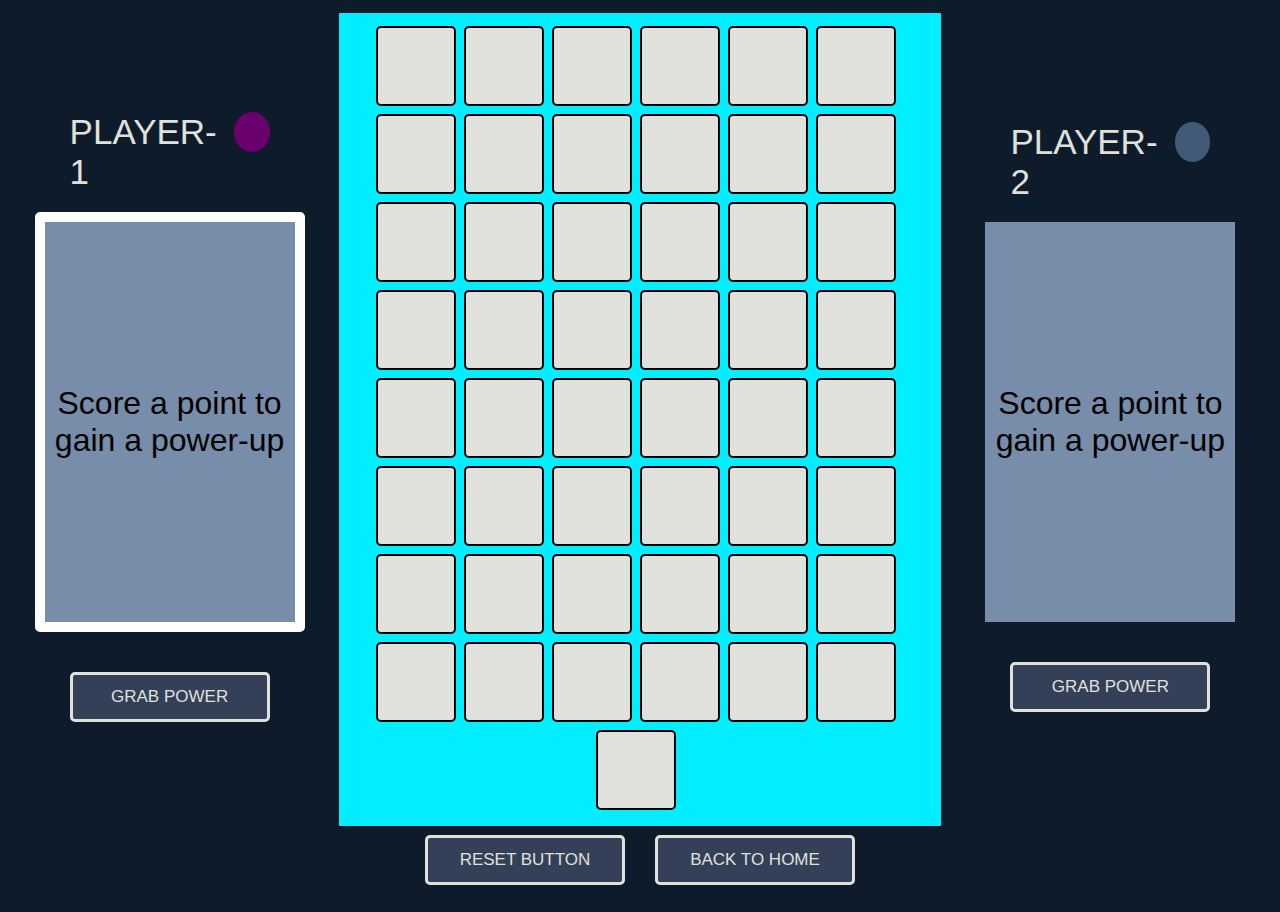
==== game.html @ 962630e1 "making home page as landing page" ====
<!DOCTYPE html>
<html lang="en">

<head>
    <meta charset="UTF-8">
    <meta name="viewport" content="width=device-width, initial-scale=1.0">
    <title>Game</title>
    <link rel="stylesheet" href="https://cdnjs.cloudflare.com/ajax/libs/font-awesome/6.5.2/css/all.min.css"
        integrity="sha512-SnH5WK+bZxgPHs44uWIX+LLJAJ9/2PkPKZ5QiAj6Ta86w+fsb2TkcmfRyVX3pBnMFcV7oQPJkl9QevSCWr3W6A=="
        crossorigin="anonymous" referrerpolicy="no-referrer" />
    <link rel="stylesheet" href="game.css">
</head>

<body>
    <div class="main-layout">
        <div class="overlay"></div>
        <div class="game-heading">
            <p class="result"></p>
            <p class="draw-countdown"></p>
        </div>
        <div class="player-O">
            <div class="playerO-hd-color">
                <h1 class="player-heading">PLAYER-1</h1>
                <div class="playerO-color"></div>
            </div>
            <div class="playerO-power">
                <p class="powerO-symbol">Score a point to gain a power-up</p>
                <p class="powerO-Name"></p>
            </div>
            <button class="powerO-button">GRAB POWER</button>
        </div>
        <div class="game-draw">
            
            <div class="game-layout">
                <button class="game-button"></button>
                <button class="game-button"></button>
                <button class="game-button"></button>
                <button class="game-button"></button>
                <button class="game-button"></button>
                <button class="game-button"></button>
                <button class="game-button"></button>
                <button class="game-button"></button>
                <button class="game-button"></button>
                <button class="game-button"></button>
                <button class="game-button"></button>
                <button class="game-button"></button>
                <button class="game-button"></button>
                <button class="game-button"></button>
                <button class="game-button"></button>
                <button class="game-button"></button>
                <button class="game-button"></button>
                <button class="game-button"></button>
                <button class="game-button"></button>
                <button class="game-button"></button>
                <button class="game-button"></button>
                <button class="game-button"></button>
                <button class="game-button"></button>
                <button class="game-button"></button>
                <button class="game-button"></button>
                <button class="game-button"></button>
                <button class="game-button"></button>
                <button class="game-button"></button>
                <button class="game-button"></button>
                <button class="game-button"></button>
                <button class="game-button"></button>
                <button class="game-button"></button>
                <button class="game-button"></button>
                <button class="game-button"></button>
                <button class="game-button"></button>
                <button class="game-button"></button>
                <button class="game-button"></button>
                <button class="game-button"></button>
                <button class="game-button"></button>
                <button class="game-button"></button>
                <button class="game-button"></button>
                <button class="game-button"></button>
                <button class="game-button"></button>
                <button class="game-button"></button>
                <button class="game-button"></button>
                <button class="game-button"></button>
                <button class="game-button"></button>
                <button class="game-button"></button>
                <button class="game-button"></button>
            </div>
        </div>
        
        <div class="player-X">
            <div class="playerX-hd-color">
                <h1 class="player-heading">PLAYER-2</h1>
                <div class="playerX-color"></div>
            </div>
            <div class="playerX-power">
                <p class="powerX-symbol">Score a point to gain a power-up</p>
                <p class="powerX-Name"></p>
            </div>
            <button class="powerX-button">GRAB POWER</button>
        </div>
    </div>

    <div class="button-layout">
        <button class="reset-btn">RESET BUTTON</button>
        <button class="home-btn">BACK TO HOME</button>
    </div>
    <script src="game.js"></script>
</body>

</html>
---- game.css ----
* {
    padding: 0;
    margin: 0;
}

body {
    background-color: #0D1B2A;
    height: 100%;
    width: 100%;
}

/* the outermost div of the game */
.main-layout {
    display: flex;
    flex-wrap: wrap;
    justify-content: space-evenly;
    align-items: center;
    height: 93%;
}

/* div for the reset button */
.button-layout {
    display: flex;
    justify-content: center;
    height: 7%;
}

/* div containing all the ticTacToe buttons */
.game-layout {
    height: 100%;
    width: 100%;
    margin-top: 2.2%;
    margin-bottom: 1.3%;
    display: flex;
    flex-wrap: wrap;
    justify-content: center;
    align-content: center;
}

/* div containing game-layout and draw-countdown */
.game-draw {
    height: 50%;
    width: 47%;
    margin-top: 1%;
    margin-bottom: 0.7%;
    display: flex;
    flex-wrap: wrap;
    justify-content: center;
    align-content: center;
}

/* class of all the ticTacToe buttons */
.game-button {
    margin-right: 8px;
    margin-bottom: 8px;
    background-color: #E0E1DD;
    font-size: 2.8rem;
    font-weight: 500;
    color: black;
    height: 80px;
    width: 80px;
    border-radius: 5px;
    border: 2px solid black;
    display: flex;
    justify-content: center;
    align-items: center;
}

/* class for the reset button */
.reset-btn {
    height: 50px;
    width: 200px;
    font-size: 17px;
    font-weight: 500;
    background-color: #334057;
    color: #E0E1DD;
    border: 3px solid #E0E1DD;
    border-radius: 5px;
    transition: all;
    transition-duration: 0.3s;
    transition-timing-function: ease-in;
    display: inline-block;
}

/* class for home button */
.home-btn {
    height: 50px;
    width: 200px;
    font-size: 17px;
    font-weight: 500;
    background-color: #334057;
    color: #E0E1DD;
    border: 3px solid #E0E1DD;
    border-radius: 5px;
    transition: all;
    transition-duration: 0.3s;
    transition-timing-function: ease-in;
    display: inline-block;
    margin-left: 30px;
}

/* class for overlay for result of the game */
.overlay {
    height: 110vh;
    width: 100vw;
    background-color: #0D1B2A;
    position: absolute;
    opacity: 0;
    visibility: hidden;
    transition: all 1s ease-in-out;
}

/* class for p tag of reset game countdown */
.draw-countdown {
    font-size: 57px;
    font-family: 'Gill Sans', 'Gill Sans MT', Calibri, 'Trebuchet MS', sans-serif;
    color: #E0E1DD;
    font-weight: 500;
    margin-left: 150px;
    margin-right: 150px;
    transition: all 0.7s ease-in-out;
    visibility: hidden;
    opacity: 0;
}

/* class for p tag showing result of the game */
.result {
    font-size: 57px;
    color: #E0E1DD;
    font-family: 'Gill Sans', 'Gill Sans MT', Calibri, 'Trebuchet MS', sans-serif;
    font-weight: 500;
    margin-left: 150px;
    margin-right: 150px;
    transition: all 0.7s ease-in-out;
    visibility: hidden;
    opacity: 0;
}

/* class for div containing result and countdown */
.game-heading {
    display: flex;
    flex-wrap: wrap;
    justify-content: center;
    align-content: center;
    position: absolute;
    background-color: #0D1B2A;
    width: 79%;
    box-sizing: border-box;
    border: 7px solid #E0E1DD;
    border-radius: 15px;
    padding: 20px;
    transition: all 0.5s ease-in-out;
    visibility: hidden;
    opacity: 0;
}

/* div containing the details and functionality of player-O */
.player-O {
    height: 600px;
    width: 300px;
    margin-top: auto;
    margin-bottom: auto;
    display: flex;
    flex-wrap: wrap;
    justify-content: center;
    align-items: center;
    align-content: center;
}

/* div containing the details and functionality of player-X */
.player-X {
    height: 600px;
    width: 300px;
    margin-top: auto;
    margin-bottom: auto;
    display: flex;
    justify-content: center;
    flex-wrap: wrap;
    align-items: center;
    align-content: center;
}

/* class for h1 tag of player heading */
.player-heading {
    color: #E0E1DD;
    font-family: 'Gill Sans', 'Gill Sans MT', Calibri, 'Trebuchet MS', sans-serif;
    font-weight: 300;
    font-size: 35px;
    margin-bottom: 20px;
}

/* div containing the power symbol and background of player-O */
.playerO-power {
    height: 400px;
    width: 250px;
    background-color: #778DA9;
    display: flex;
    flex-wrap: wrap;
    justify-content: center;
    align-items: center;
    text-align: center;
    align-content: center;
    transition: background-color 1s ease-in-out, border 0.3s ease-in-out;
}

/* div containing the power symbol and background of player-X */
.playerX-power {
    height: 400px;
    width: 250px;
    background-color: #778DA9;
    display: flex;
    flex-wrap: wrap;
    justify-content: center;
    align-items: center;
    text-align: center;
    align-content: center;
    transition: background-color 1s ease-in-out, border 0.3s ease-in-out;
}

/* class for p tag for power symbol of player-O */
.powerO-symbol {
    /* for symbol font-size: 90px; */
    font-size: 32px;
    font-family: 'Gill Sans', 'Gill Sans MT', Calibri, 'Trebuchet MS', sans-serif;
    /* margin-left: 80px;
    margin-right: 80px; */
}

/* class for p tag for power symbol of player-X */
.powerX-symbol {
    /* for symbol font-size: 90px; */
    font-size: 32px;
    font-family: 'Gill Sans', 'Gill Sans MT', Calibri, 'Trebuchet MS', sans-serif;
    /* margin-left: 80px;
    margin-right: 80px; */
}

/* class for p tag for power name player-O*/
.powerO-Name {
    font-size: 32px;
    font-family: 'Gill Sans', 'Gill Sans MT', Calibri, 'Trebuchet MS', sans-serif;
    font-weight: 600;
}

/* class for p tag for power name player-X*/
.powerX-Name {
    font-size: 32px;
    font-family: 'Gill Sans', 'Gill Sans MT', Calibri, 'Trebuchet MS', sans-serif;
    font-weight: 600;
}

/* class for power button of player-O */
.powerO-button {
    height: 50px;
    width: 200px;
    font-size: 17px;
    font-weight: 500;
    background-color: #334057;
    color: #E0E1DD;
    border: 3px solid #E0E1DD;
    border-radius: 5px;
    transition: all;
    transition-duration: 0.3s;
    transition-timing-function: ease-in;
    margin-top: 40px;
}

/* class for power button of player-X */
.powerX-button {
    height: 50px;
    width: 200px;
    font-size: 17px;
    font-weight: 500;
    background-color: #334057;
    color: #E0E1DD;
    border: 3px solid #E0E1DD;
    border-radius: 5px;
    transition: all;
    transition-duration: 0.3s;
    transition-timing-function: ease-in;
    margin-top: 40px;
}

/* class for span tag implementing shield */
.shield {
    background-color: #00eeff;
    border-radius: 50%;
    height: 60px;
    width: 60px;
    display: flex;
    justify-content: center;
    align-items: center;
}

/* class for div containing playerO heading and color */
.playerO-hd-color {
    width: 200px;
    display: flex;
    justify-content: center;
}

/* class for div of color of playerO */
.playerO-color {
    background-color: rgb(106, 0, 110);
    height: 40px;
    width: 40px;
    border-radius: 50%;
    margin-left: 15px;
}

/* class for div containing playerX heading and color */
.playerX-hd-color {
    width: 200px;
    display: flex;
    justify-content: center;
}

/* class for div of color of playerO */
.playerX-color {
    background-color: #415A77;
    height: 40px;
    width: 40px;
    border-radius: 50%;
    margin-left: 15px;
}

@media (min-width:1280px) and (max-width:1479px){

    /* the outermost div of the game */
    .main-layout {
        display: flex;
        flex-wrap: wrap;
        justify-content: space-evenly;
        align-items: center;
        height: 93%;
        width: 100%;
    }

    /* div for the reset button */
    .button-layout {
        display: flex;
        justify-content: center;
        height: 7%;
        width: 100%;
    }

    /* div containing game-layout and draw-countdown */
    .game-draw {
        height: 50%;
        width: 47%;
        background-color: #00eeff;
        margin-top: 1%;
        margin-bottom: 0.7%;
        display: flex;
        flex-wrap: wrap;
        justify-content: center;
        align-content: center;
    }

    /* div containing all the ticTacToe buttons */
    .game-layout {
        height: 100%;
        width: 100%;
        margin-top: 2.2%;
        margin-bottom: 1.3%;
        display: flex;
        flex-wrap: wrap;
        justify-content: center;
        align-content: center;
    }

    /* class of all the ticTacToe buttons */
    .game-button {
        margin-right: 8px;
        margin-bottom: 8px;
        background-color: #E0E1DD;
        font-size: 2.8rem;
        font-weight: 500;
        color: black;
        height: 80px;
        width: 80px;
        border-radius: 5px;
        border: 2px solid black;
        display: flex;
        justify-content: center;
        align-items: center;
    }

    /* class for the reset button */
    .reset-btn {
        height: 50px;
        width: 200px;
        font-size: 17px;
        font-weight: 500;
        background-color: #334057;
        color: #E0E1DD;
        border: 3px solid #E0E1DD;
        border-radius: 5px;
        transition: all;
        transition-duration: 0.3s;
        transition-timing-function: ease-in;
        display: inline-block;
    }

    /* class for home button */
    .home-btn {
        height: 50px;
        width: 200px;
        font-size: 17px;
        font-weight: 500;
        background-color: #334057;
        color: #E0E1DD;
        border: 3px solid #E0E1DD;
        border-radius: 5px;
        transition: all;
        transition-duration: 0.3s;
        transition-timing-function: ease-in;
        display: inline-block;
        margin-left: 30px;
    }

    /* class for overlay for result of the game */
    .overlay {
        height: 110vh;
        width: 100vw;
        background-color: #0D1B2A;
        position: absolute;
        opacity: 0;
        visibility: hidden;
        transition: all 1s ease-in-out;
    }

    /* class for p tag of reset game countdown */
    .draw-countdown {
        font-size: 57px;
        font-family: 'Gill Sans', 'Gill Sans MT', Calibri, 'Trebuchet MS', sans-serif;
        color: #E0E1DD;
        font-weight: 500;
        margin-left: 150px;
        margin-right: 150px;
        transition: all 0.7s ease-in-out;
        visibility: hidden;
        opacity: 0;
    }

    /* class for p tag showing result of the game */
    .result {
        font-size: 57px;
        color: #E0E1DD;
        font-family: 'Gill Sans', 'Gill Sans MT', Calibri, 'Trebuchet MS', sans-serif;
        font-weight: 500;
        margin-left: 150px;
        margin-right: 150px;
        transition: all 0.7s ease-in-out;
        visibility: hidden;
        opacity: 0;
    }

    /* class for div containing result and countdown */
    .game-heading {
        display: flex;
        flex-wrap: wrap;
        justify-content: center;
        align-content: center;
        position: absolute;
        background-color: #0D1B2A;
        width: 79%;
        box-sizing: border-box;
        border: 7px solid #E0E1DD;
        border-radius: 15px;
        padding: 20px;
        transition: all 0.5s ease-in-out;
        visibility: hidden;
        opacity: 0;
    }

    /* the outermost div of the game */
    .main-layout {
        display: flex;
        flex-wrap: wrap;
        justify-content: space-evenly;
        align-items: center;
    }

    /* div containing the details and functionality of player-O */
    .player-O {
        height: 600px;
        width: 300px;
        margin-top: auto;
        margin-bottom: auto;
        display: flex;
        flex-wrap: wrap;
        justify-content: center;
        align-items: center;
        align-content: center;
    }

    /* div containing the details and functionality of player-X */
    .player-X {
        height: 600px;
        width: 300px;
        margin-top: auto;
        margin-bottom: auto;
        display: flex;
        justify-content: center;
        flex-wrap: wrap;
        align-items: center;
        align-content: center;
    }

    /* class for h1 tag of player heading */
    .player-heading {
        color: #E0E1DD;
        font-family: 'Gill Sans', 'Gill Sans MT', Calibri, 'Trebuchet MS', sans-serif;
        font-weight: 300;
        font-size: 35px;
        margin-bottom: 20px;
    }

    /* div containing the power symbol and background of player-O */
    .playerO-power {
        height: 400px;
        width: 250px;
        background-color: #778DA9;
        display: flex;
        flex-wrap: wrap;
        justify-content: center;
        align-items: center;
        text-align: center;
        align-content: center;
        transition: background-color 1s ease-in-out, border 0.3s ease-in-out;
    }

    /* div containing the power symbol and background of player-X */
    .playerX-power {
        height: 400px;
        width: 250px;
        background-color: #778DA9;
        display: flex;
        flex-wrap: wrap;
        justify-content: center;
        align-items: center;
        text-align: center;
        align-content: center;
        transition: background-color 1s ease-in-out, border 0.3s ease-in-out;
    }

    /* class for p tag for power symbol of player-O */
    .powerO-symbol {
        /* for symbol font-size: 90px; */
        font-size: 32px;
        font-family: 'Gill Sans', 'Gill Sans MT', Calibri, 'Trebuchet MS', sans-serif;
        /* margin-left: 80px;
    margin-right: 80px; */
    }

    /* class for p tag for power symbol of player-X */
    .powerX-symbol {
        /* for symbol font-size: 90px; */
        font-size: 32px;
        font-family: 'Gill Sans', 'Gill Sans MT', Calibri, 'Trebuchet MS', sans-serif;
        /* margin-left: 80px;
    margin-right: 80px; */
    }

    /* class for p tag for power name player-O*/
    .powerO-Name {
        font-size: 32px;
        font-family: 'Gill Sans', 'Gill Sans MT', Calibri, 'Trebuchet MS', sans-serif;
        font-weight: 600;
    }

    /* class for p tag for power name player-X*/
    .powerX-Name {
        font-size: 32px;
        font-family: 'Gill Sans', 'Gill Sans MT', Calibri, 'Trebuchet MS', sans-serif;
        font-weight: 600;
    }

    /* class for power button of player-O */
    .powerO-button {
        height: 50px;
        width: 200px;
        font-size: 17px;
        font-weight: 500;
        background-color: #334057;
        color: #E0E1DD;
        border: 3px solid #E0E1DD;
        border-radius: 5px;
        transition: all;
        transition-duration: 0.3s;
        transition-timing-function: ease-in;
        margin-top: 40px;
    }

    /* class for power button of player-X */
    .powerX-button {
        height: 50px;
        width: 200px;
        font-size: 17px;
        font-weight: 500;
        background-color: #334057;
        color: #E0E1DD;
        border: 3px solid #E0E1DD;
        border-radius: 5px;
        transition: all;
        transition-duration: 0.3s;
        transition-timing-function: ease-in;
        margin-top: 40px;
    }

    /* class for span tag implementing shield */
    .shield {
        background-color: #00eeff;
        border-radius: 50%;
        height: 60px;
        width: 60px;
        display: flex;
        justify-content: center;
        align-items: center;
    }

    /* class for div containing playerO heading and color */
    .playerO-hd-color {
        width: 200px;
        display: flex;
        justify-content: center;
    }

    /* class for div of color of playerO */
    .playerO-color {
        background-color: rgb(106, 0, 110);
        height: 40px;
        width: 40px;
        border-radius: 50%;
        margin-left: 15px;
    }

    /* class for div containing playerX heading and color */
    .playerX-hd-color {
        width: 200px;
        display: flex;
        justify-content: center;
    }

    /* class for div of color of playerO */
    .playerX-color {
        background-color: #415A77;
        height: 40px;
        width: 40px;
        border-radius: 50%;
        margin-left: 15px;
    }

}

@media (min-width:1480px) {

    /* the outermost div of the game */
    .main-layout {
        display: flex;
        flex-wrap: wrap;
        justify-content: space-evenly;
        align-items: center;
        height: 93%;
        width: 100%;
    }

    /* div for the reset button */
    .button-layout {
        display: flex;
        justify-content: center;
        height: 7%;
        width: 100%;
    }

    /* div containing game-layout and draw-countdown */
    .game-draw {
        height: 100%;
        width: 47%;
        margin-top: 1%;
        margin-bottom: 0.7%;
        display: flex;
        flex-wrap: wrap;
        justify-content: center;
        align-content: center;
    }

    /* div containing all the ticTacToe buttons */
    .game-layout {
        height: 96.5%;
        width: 100%;
        margin-top: 2.2%;
        margin-bottom: 1.3%;
        display: flex;
        flex-wrap: wrap;
        justify-content: center;
        align-content: center;
    }

    /* class of all the ticTacToe buttons */
    .game-button {
        margin-right: 1.1%;
        margin-bottom: 1.1%;
        background-color: #E0E1DD;
        font-size: 300%;
        font-weight: 500;
        color: black;
        height: 80px;
        width: 80px;
        border-radius: 5px;
        border: 2px solid black;
        display: flex;
        justify-content: center;
        align-items: center;
    }

    /* class for the reset button */
    .reset-btn {
        height: 50px;
        width: 200px;
        font-size: 17px;
        font-weight: 500;
        background-color: #334057;
        color: #E0E1DD;
        border: 3px solid #E0E1DD;
        border-radius: 5px;
        transition: all;
        transition-duration: 0.3s;
        transition-timing-function: ease-in;
        display: inline-block;
    }

    /* class for home button */
    .home-btn {
        height: 50px;
        width: 200px;
        font-size: 17px;
        font-weight: 500;
        background-color: #334057;
        color: #E0E1DD;
        border: 3px solid #E0E1DD;
        border-radius: 5px;
        transition: all;
        transition-duration: 0.3s;
        transition-timing-function: ease-in;
        display: inline-block;
        margin-left: 30px;
    }

    /* class for overlay for result of the game */
    .overlay {
        height: 110vh;
        width: 100vw;
        background-color: #0D1B2A;
        position: absolute;
        opacity: 0;
        visibility: hidden;
        transition: all 1s ease-in-out;
    }

    /* class for p tag of reset game countdown */
    .draw-countdown {
        font-size: 57px;
        font-family: 'Gill Sans', 'Gill Sans MT', Calibri, 'Trebuchet MS', sans-serif;
        color: #E0E1DD;
        font-weight: 500;
        margin-left: 150px;
        margin-right: 150px;
        transition: all 0.7s ease-in-out;
        visibility: hidden;
        opacity: 0;
    }

    /* class for p tag showing result of the game */
    .result {
        font-size: 57px;
        color: #E0E1DD;
        font-family: 'Gill Sans', 'Gill Sans MT', Calibri, 'Trebuchet MS', sans-serif;
        font-weight: 500;
        margin-left: 150px;
        margin-right: 150px;
        transition: all 0.7s ease-in-out;
        visibility: hidden;
        opacity: 0;
    }

    /* class for div containing result and countdown */
    .game-heading {
        display: flex;
        flex-wrap: wrap;
        justify-content: center;
        align-content: center;
        position: absolute;
        background-color: #0D1B2A;
        width: 79%;
        box-sizing: border-box;
        border: 7px solid #E0E1DD;
        border-radius: 15px;
        padding: 20px;
        transition: all 0.5s ease-in-out;
        visibility: hidden;
        opacity: 0;
    }

    /* div containing the details and functionality of player-O */
    .player-O {
        height: 600px;
        width: 300px;
        margin-top: auto;
        margin-bottom: auto;
        display: flex;
        flex-wrap: wrap;
        justify-content: center;
        align-items: center;
        align-content: center;
    }

    /* div containing the details and functionality of player-X */
    .player-X {
        height: 600px;
        width: 300px;
        margin-top: auto;
        margin-bottom: auto;
        display: flex;
        justify-content: center;
        flex-wrap: wrap;
        align-items: center;
        align-content: center;
    }

    /* class for h1 tag of player heading */
    .player-heading {
        color: #E0E1DD;
        font-family: 'Gill Sans', 'Gill Sans MT', Calibri, 'Trebuchet MS', sans-serif;
        font-weight: 300;
        font-size: 35px;
        margin-bottom: 20px;
    }

    /* div containing the power symbol and background of player-O */
    .playerO-power {
        height: 400px;
        width: 250px;
        background-color: #778DA9;
        display: flex;
        flex-wrap: wrap;
        justify-content: center;
        align-items: center;
        text-align: center;
        align-content: center;
        transition: background-color 1s ease-in-out, border 0.3s ease-in-out;
    }

    /* div containing the power symbol and background of player-X */
    .playerX-power {
        height: 400px;
        width: 250px;
        background-color: #778DA9;
        display: flex;
        flex-wrap: wrap;
        justify-content: center;
        align-items: center;
        text-align: center;
        align-content: center;
        transition: background-color 1s ease-in-out, border 0.3s ease-in-out;
    }

    /* class for p tag for power symbol of player-O */
    .powerO-symbol {
        /* for symbol font-size: 90px; */
        font-size: 32px;
        font-family: 'Gill Sans', 'Gill Sans MT', Calibri, 'Trebuchet MS', sans-serif;
        /* margin-left: 80px;
    margin-right: 80px; */
    }

    /* class for p tag for power symbol of player-X */
    .powerX-symbol {
        /* for symbol font-size: 90px; */
        font-size: 32px;
        font-family: 'Gill Sans', 'Gill Sans MT', Calibri, 'Trebuchet MS', sans-serif;
        /* margin-left: 80px;
    margin-right: 80px; */
    }

    /* class for p tag for power name player-O*/
    .powerO-Name {
        font-size: 32px;
        font-family: 'Gill Sans', 'Gill Sans MT', Calibri, 'Trebuchet MS', sans-serif;
        font-weight: 600;
    }

    /* class for p tag for power name player-X*/
    .powerX-Name {
        font-size: 32px;
        font-family: 'Gill Sans', 'Gill Sans MT', Calibri, 'Trebuchet MS', sans-serif;
        font-weight: 600;
    }

    /* class for power button of player-O */
    .powerO-button {
        height: 50px;
        width: 200px;
        font-size: 17px;
        font-weight: 500;
        background-color: #334057;
        color: #E0E1DD;
        border: 3px solid #E0E1DD;
        border-radius: 5px;
        transition: all;
        transition-duration: 0.3s;
        transition-timing-function: ease-in;
        margin-top: 40px;
    }

    /* class for power button of player-X */
    .powerX-button {
        height: 50px;
        width: 200px;
        font-size: 17px;
        font-weight: 500;
        background-color: #334057;
        color: #E0E1DD;
        border: 3px solid #E0E1DD;
        border-radius: 5px;
        transition: all;
        transition-duration: 0.3s;
        transition-timing-function: ease-in;
        margin-top: 40px;
    }

    /* class for span tag implementing shield */
    .shield {
        background-color: #00eeff;
        border-radius: 50%;
        height: 60px;
        width: 60px;
        display: flex;
        justify-content: center;
        align-items: center;
    }

    /* class for div containing playerO heading and color */
    .playerO-hd-color {
        width: 200px;
        display: flex;
        justify-content: center;
    }

    /* class for div of color of playerO */
    .playerO-color {
        background-color: rgb(106, 0, 110);
        height: 40px;
        width: 40px;
        border-radius: 50%;
        margin-left: 15px;
    }

    /* class for div containing playerX heading and color */
    .playerX-hd-color {
        width: 200px;
        display: flex;
        justify-content: center;
    }

    /* class for div of color of playerO */
    .playerX-color {
        background-color: #415A77;
        height: 40px;
        width: 40px;
        border-radius: 50%;
        margin-left: 15px;
    }

}
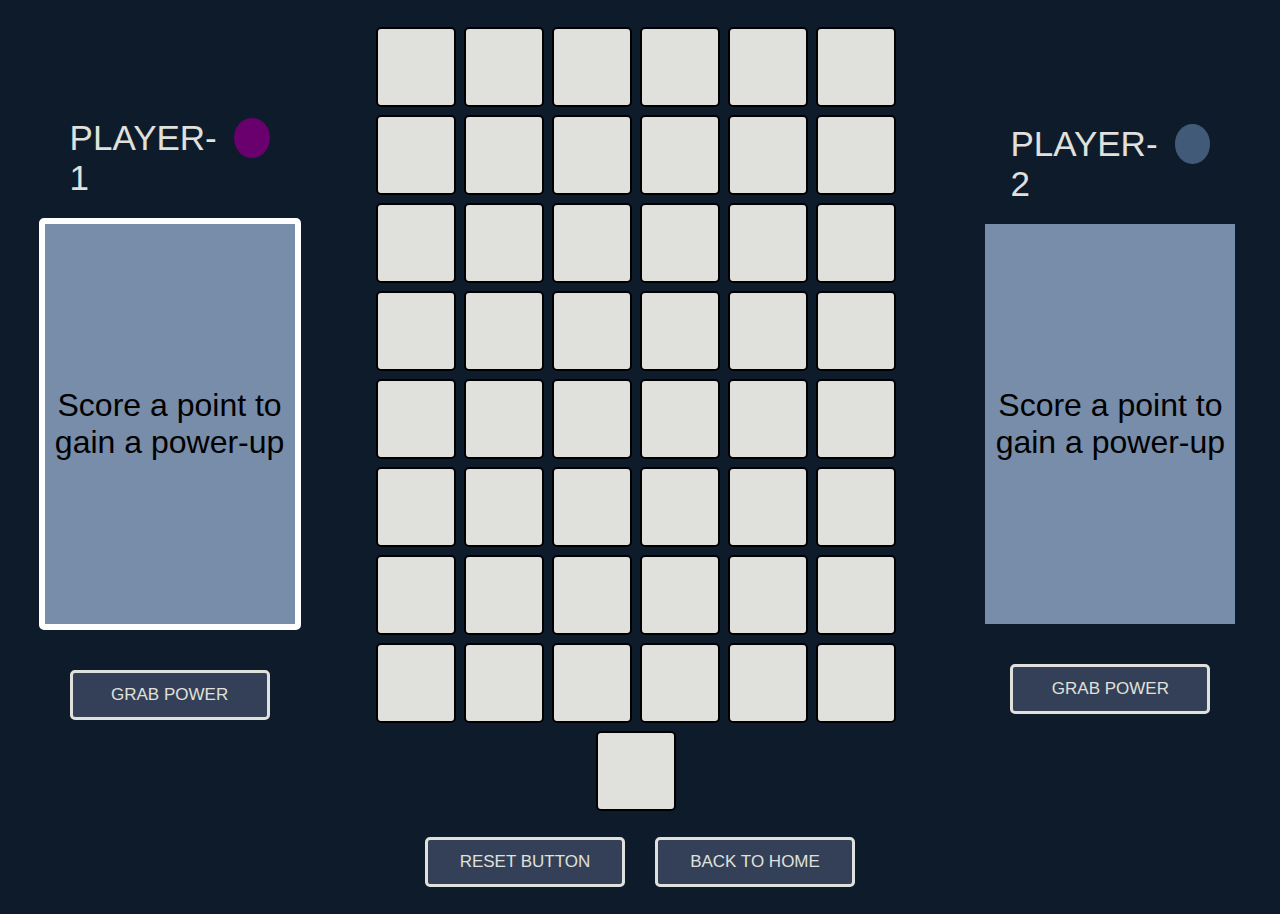
==== commit c28a387f: "making game page responsive done till 440px" ====
--- a/game.html
+++ b/game.html
@@ -15,92 +15,116 @@
     <div class="main-layout">
         <div class="overlay"></div>
         <div class="game-heading">
-            <p class="result"></p>
-            <p class="draw-countdown"></p>
+            <p class="result">Player-1 wins the game by 10 points</p>
+            <p class="draw-countdown">Game restarts in 10 seconds</p>
         </div>
-        <div class="player-O">
-            <div class="playerO-hd-color">
-                <h1 class="player-heading">PLAYER-1</h1>
-                <div class="playerO-color"></div>
+
+        <div class="container-1">
+            <div class="player-O">
+                <div class="playerO-hd-color">
+                    <h1 class="player-heading">PLAYER-1</h1>
+                    <div class="playerO-color"></div>
+                </div>
+                <div class="playerO-power">
+                    <p class="powerO-symbol">Score a point to gain a power-up</p>
+                    <p class="powerO-Name"></p>
+                </div>
+                <button class="powerO-button">GRAB POWER</button>
             </div>
-            <div class="playerO-power">
-                <p class="powerO-symbol">Score a point to gain a power-up</p>
-                <p class="powerO-Name"></p>
-            </div>
-            <button class="powerO-button">GRAB POWER</button>
         </div>
-        <div class="game-draw">
-            
-            <div class="game-layout">
-                <button class="game-button"></button>
-                <button class="game-button"></button>
-                <button class="game-button"></button>
-                <button class="game-button"></button>
-                <button class="game-button"></button>
-                <button class="game-button"></button>
-                <button class="game-button"></button>
-                <button class="game-button"></button>
-                <button class="game-button"></button>
-                <button class="game-button"></button>
-                <button class="game-button"></button>
-                <button class="game-button"></button>
-                <button class="game-button"></button>
-                <button class="game-button"></button>
-                <button class="game-button"></button>
-                <button class="game-button"></button>
-                <button class="game-button"></button>
-                <button class="game-button"></button>
-                <button class="game-button"></button>
-                <button class="game-button"></button>
-                <button class="game-button"></button>
-                <button class="game-button"></button>
-                <button class="game-button"></button>
-                <button class="game-button"></button>
-                <button class="game-button"></button>
-                <button class="game-button"></button>
-                <button class="game-button"></button>
-                <button class="game-button"></button>
-                <button class="game-button"></button>
-                <button class="game-button"></button>
-                <button class="game-button"></button>
-                <button class="game-button"></button>
-                <button class="game-button"></button>
-                <button class="game-button"></button>
-                <button class="game-button"></button>
-                <button class="game-button"></button>
-                <button class="game-button"></button>
-                <button class="game-button"></button>
-                <button class="game-button"></button>
-                <button class="game-button"></button>
-                <button class="game-button"></button>
-                <button class="game-button"></button>
-                <button class="game-button"></button>
-                <button class="game-button"></button>
-                <button class="game-button"></button>
-                <button class="game-button"></button>
-                <button class="game-button"></button>
-                <button class="game-button"></button>
-                <button class="game-button"></button>
+
+
+        <div class="container-2">
+            <div class="game-draw">
+                <div class="game-layout">
+                    <button class="game-button"></button>
+                    <button class="game-button"></button>
+                    <button class="game-button"></button>
+                    <button class="game-button"></button>
+                    <button class="game-button"></button>
+                    <button class="game-button"></button>
+                    <button class="game-button"></button>
+                    <button class="game-button"></button>
+                    <button class="game-button"></button>
+                    <button class="game-button"></button>
+                    <button class="game-button"></button>
+                    <button class="game-button"></button>
+                    <button class="game-button"></button>
+                    <button class="game-button"></button>
+                    <button class="game-button"></button>
+                    <button class="game-button"></button>
+                    <button class="game-button"></button>
+                    <button class="game-button"></button>
+                    <button class="game-button"></button>
+                    <button class="game-button"></button>
+                    <button class="game-button"></button>
+                    <button class="game-button"></button>
+                    <button class="game-button"></button>
+                    <button class="game-button"></button>
+                    <button class="game-button"></button>
+                    <button class="game-button"></button>
+                    <button class="game-button"></button>
+                    <button class="game-button"></button>
+                    <button class="game-button"></button>
+                    <button class="game-button"></button>
+                    <button class="game-button"></button>
+                    <button class="game-button"></button>
+                    <button class="game-button"></button>
+                    <button class="game-button"></button>
+                    <button class="game-button"></button>
+                    <button class="game-button"></button>
+                    <button class="game-button"></button>
+                    <button class="game-button"></button>
+                    <button class="game-button"></button>
+                    <button class="game-button"></button>
+                    <button class="game-button"></button>
+                    <button class="game-button"></button>
+                    <button class="game-button"></button>
+                    <button class="game-button"></button>
+                    <button class="game-button"></button>
+                    <button class="game-button"></button>
+                    <button class="game-button"></button>
+                    <button class="game-button"></button>
+                    <button class="game-button"></button>
+                </div>
             </div>
         </div>
         
-        <div class="player-X">
-            <div class="playerX-hd-color">
-                <h1 class="player-heading">PLAYER-2</h1>
-                <div class="playerX-color"></div>
+        <div class="container-3">
+            <div class="player-O-media">
+                <div class="playerO-hd-color-media">
+                    <h1 class="player-heading">PLAYER-1</h1>
+                    <div class="playerO-color-media"></div>
+                </div>
+                <div class="playerO-power-media">
+                    <p class="powerO-symbol-media">Score a point to gain a power-up</p>
+                    <p class="powerO-Name-media"></p>
+                </div>
+                <button class="powerO-button-media">GRAB POWER</button>
             </div>
-            <div class="playerX-power">
-                <p class="powerX-symbol">Score a point to gain a power-up</p>
-                <p class="powerX-Name"></p>
+    
+            <div class="player-X">
+                <div class="playerX-hd-color">
+                    <h1 class="player-heading">PLAYER-2</h1>
+                    <div class="playerX-color"></div>
+                </div>
+                <div class="playerX-power">
+                    <p class="powerX-symbol">Score a point to gain a power-up</p>
+                    <p class="powerX-Name"></p>
+                </div>
+                <button class="powerX-button">GRAB POWER</button>
             </div>
-            <button class="powerX-button">GRAB POWER</button>
+        </div>
+        
+    </div>
+
+    <div class="container-4">
+        <div class="button-layout">
+            <button class="reset-btn">RESET BUTTON</button>
+            <button class="home-btn">BACK TO HOME</button>
         </div>
     </div>
 
-    <div class="button-layout">
-        <button class="reset-btn">RESET BUTTON</button>
-        <button class="home-btn">BACK TO HOME</button>
-    </div>
     <script src="game.js"></script>
 </body>
 
--- a/game.css
+++ b/game.css
@@ -3,10 +3,16 @@
     margin: 0;
 }
 
+html {
+    height: 100%;
+    width: 100%;
+}
+
 body {
     background-color: #0D1B2A;
     height: 100%;
     width: 100%;
+    overflow: hidden;
 }
 
 /* the outermost div of the game */
@@ -22,27 +28,66 @@
 .button-layout {
     display: flex;
     justify-content: center;
-    height: 7%;
-}
-
-/* div containing all the ticTacToe buttons */
-.game-layout {
     height: 100%;
-    width: 100%;
-    margin-top: 2.2%;
-    margin-bottom: 1.3%;
-    display: flex;
-    flex-wrap: wrap;
-    justify-content: center;
-    align-content: center;
-}
-
-/* div containing game-layout and draw-countdown */
-.game-draw {
+}
+
+.container-1 {
+    height: 600px;
+    width: 300px;
+    margin-top: auto;
+    margin-bottom: auto;
+    display: flex;
+    flex-wrap: wrap;
+    justify-content: center;
+    align-items: center;
+    align-content: center;
+}
+
+.container-2 {
     height: 50%;
     width: 47%;
     margin-top: 1%;
     margin-bottom: 0.7%;
+    display: flex;
+    flex-wrap: wrap;
+    justify-content: center;
+    align-content: center;
+}
+
+.container-3 {
+    height: 600px;
+    width: 300px;
+    margin-top: auto;
+    margin-bottom: auto;
+    display: flex;
+    flex-wrap: wrap;
+    justify-content: center;
+    align-items: center;
+    align-content: center;
+}
+
+.container-4 {
+    display: flex;
+    justify-content: center;
+    height: 7%;
+}
+
+/* div containing game-layout and draw-countdown */
+.game-draw {
+    height: 100%;
+    width: 100%;
+    display: flex;
+    flex-wrap: wrap;
+    justify-content: center;
+    align-content: center;
+}
+
+/* div containing all the ticTacToe buttons */
+.game-layout {
+    height: 100%;
+    width: 100%;
+    margin-top: 2.2%;
+    margin-bottom: 1.3%;
     display: flex;
     flex-wrap: wrap;
     justify-content: center;
@@ -156,11 +201,23 @@
 
 /* div containing the details and functionality of player-O */
 .player-O {
+    height: 100%;
+    width: 100%;
+    margin-top: auto;
+    margin-bottom: auto;
+    display: flex;
+    flex-wrap: wrap;
+    justify-content: center;
+    align-items: center;
+    align-content: center;
+}
+
+.player-O-media {
     height: 600px;
     width: 300px;
     margin-top: auto;
     margin-bottom: auto;
-    display: flex;
+    display: none;
     flex-wrap: wrap;
     justify-content: center;
     align-items: center;
@@ -169,8 +226,8 @@
 
 /* div containing the details and functionality of player-X */
 .player-X {
-    height: 600px;
-    width: 300px;
+    height: 100%;
+    width: 100%;
     margin-top: auto;
     margin-bottom: auto;
     display: flex;
@@ -220,6 +277,8 @@
 /* class for p tag for power symbol of player-O */
 .powerO-symbol {
     /* for symbol font-size: 90px; */
+    width: 100%;
+    text-align: center;
     font-size: 32px;
     font-family: 'Gill Sans', 'Gill Sans MT', Calibri, 'Trebuchet MS', sans-serif;
     /* margin-left: 80px;
@@ -230,6 +289,8 @@
 .powerX-symbol {
     /* for symbol font-size: 90px; */
     font-size: 32px;
+    width: 100%;
+    text-align: center;
     font-family: 'Gill Sans', 'Gill Sans MT', Calibri, 'Trebuchet MS', sans-serif;
     /* margin-left: 80px;
     margin-right: 80px; */
@@ -238,6 +299,8 @@
 /* class for p tag for power name player-O*/
 .powerO-Name {
     font-size: 32px;
+    width: 100%;
+    text-align: center;
     font-family: 'Gill Sans', 'Gill Sans MT', Calibri, 'Trebuchet MS', sans-serif;
     font-weight: 600;
 }
@@ -245,6 +308,8 @@
 /* class for p tag for power name player-X*/
 .powerX-Name {
     font-size: 32px;
+    width: 100%;
+    text-align: center;
     font-family: 'Gill Sans', 'Gill Sans MT', Calibri, 'Trebuchet MS', sans-serif;
     font-weight: 600;
 }
@@ -324,33 +389,86 @@
     margin-left: 15px;
 }
 
-@media (min-width:1280px) and (max-width:1479px){
+
+/* ///////////////////////////////////////////////////////////////////////////////////////////////////////////////////// */
+@media (min-width:300px) and (max-width:443px) {
+
+    body {
+        background-color: #0D1B2A;
+        height: 100%;
+        width: 100%;
+        display: flex;
+        justify-content: center;
+        align-items: center;
+        align-content: center;
+        flex-wrap: wrap;
+        overflow: hidden;
+    }
 
     /* the outermost div of the game */
     .main-layout {
         display: flex;
-        flex-wrap: wrap;
-        justify-content: space-evenly;
-        align-items: center;
+        flex-direction: column;
+        flex-wrap: wrap;
+        justify-content: stretch;
+        align-items: center;
+        align-content: center;
         height: 93%;
-        width: 100%;
+        box-sizing: border-box;
+    }
+
+    .container-1 {
+        display: none;
+        box-sizing: border-box;
+    }
+
+    .container-2 {
+        box-sizing: border-box;
+        width: clamp(300px, 87vw, 455px);
+        /* border: 1px solid red; */
+        margin-top: 0;
+        margin-bottom: 0.7%;
+        display: flex;
+        flex-wrap: wrap;
+        justify-content: center;
+        align-content: center;
+    }
+
+    .container-3 {
+        height: calc(440px - 50vw);
+        width: clamp(300px, 95%, 455px);
+        display: flex;
+        flex: 1;
+        flex-wrap: wrap;
+        /* border: 1px solid red; */
+        justify-content: center;
+        align-items: center;
+        align-content: center;
+        box-sizing: border-box;
+    }
+
+    .container-4 {
+        display: flex;
+        justify-content: center;
+        width: clamp(300px, 95%, 455px);
+        height: 6%;
+        /* border: 1px solid red; */
+        box-sizing: border-box;
     }
 
     /* div for the reset button */
     .button-layout {
         display: flex;
-        justify-content: center;
-        height: 7%;
+        justify-content: space-around;
+        align-items: center;
+        height: 100%;
         width: 100%;
     }
 
     /* div containing game-layout and draw-countdown */
     .game-draw {
-        height: 50%;
-        width: 47%;
-        background-color: #00eeff;
-        margin-top: 1%;
-        margin-bottom: 0.7%;
+        height: 100%;
+        width: 100%;
         display: flex;
         flex-wrap: wrap;
         justify-content: center;
@@ -361,8 +479,8 @@
     .game-layout {
         height: 100%;
         width: 100%;
-        margin-top: 2.2%;
-        margin-bottom: 1.3%;
+        margin-top: 0;
+        margin-bottom: 0;
         display: flex;
         flex-wrap: wrap;
         justify-content: center;
@@ -371,14 +489,13 @@
 
     /* class of all the ticTacToe buttons */
     .game-button {
-        margin-right: 8px;
-        margin-bottom: 8px;
+        margin: 2px;
         background-color: #E0E1DD;
-        font-size: 2.8rem;
+        font-size: 7.5vw;
         font-weight: 500;
         color: black;
-        height: 80px;
-        width: 80px;
+        height: 11.15vw;
+        width: 11.15vw;
         border-radius: 5px;
         border: 2px solid black;
         display: flex;
@@ -388,13 +505,13 @@
 
     /* class for the reset button */
     .reset-btn {
-        height: 50px;
-        width: 200px;
-        font-size: 17px;
+        height: 67%;
+        width: 35%;
+        font-size: 70%;
         font-weight: 500;
         background-color: #334057;
         color: #E0E1DD;
-        border: 3px solid #E0E1DD;
+        border: 2px solid #E0E1DD;
         border-radius: 5px;
         transition: all;
         transition-duration: 0.3s;
@@ -404,24 +521,24 @@
 
     /* class for home button */
     .home-btn {
-        height: 50px;
-        width: 200px;
-        font-size: 17px;
+        height: 67%;
+        width: 35%;
+        font-size: 70%;
         font-weight: 500;
         background-color: #334057;
         color: #E0E1DD;
-        border: 3px solid #E0E1DD;
+        border: 2px solid #E0E1DD;
         border-radius: 5px;
         transition: all;
         transition-duration: 0.3s;
         transition-timing-function: ease-in;
         display: inline-block;
-        margin-left: 30px;
+        margin-left: 0;
     }
 
     /* class for overlay for result of the game */
     .overlay {
-        height: 110vh;
+        height: 100vh;
         width: 100vw;
         background-color: #0D1B2A;
         position: absolute;
@@ -430,32 +547,6 @@
         transition: all 1s ease-in-out;
     }
 
-    /* class for p tag of reset game countdown */
-    .draw-countdown {
-        font-size: 57px;
-        font-family: 'Gill Sans', 'Gill Sans MT', Calibri, 'Trebuchet MS', sans-serif;
-        color: #E0E1DD;
-        font-weight: 500;
-        margin-left: 150px;
-        margin-right: 150px;
-        transition: all 0.7s ease-in-out;
-        visibility: hidden;
-        opacity: 0;
-    }
-
-    /* class for p tag showing result of the game */
-    .result {
-        font-size: 57px;
-        color: #E0E1DD;
-        font-family: 'Gill Sans', 'Gill Sans MT', Calibri, 'Trebuchet MS', sans-serif;
-        font-weight: 500;
-        margin-left: 150px;
-        margin-right: 150px;
-        transition: all 0.7s ease-in-out;
-        visibility: hidden;
-        opacity: 0;
-    }
-
     /* class for div containing result and countdown */
     .game-heading {
         display: flex;
@@ -463,10 +554,11 @@
         justify-content: center;
         align-content: center;
         position: absolute;
+        top: 44vh;
         background-color: #0D1B2A;
-        width: 79%;
+        width: 89%;
         box-sizing: border-box;
-        border: 7px solid #E0E1DD;
+        border: 4px solid #E0E1DD;
         border-radius: 15px;
         padding: 20px;
         transition: all 0.5s ease-in-out;
@@ -474,18 +566,40 @@
         opacity: 0;
     }
 
-    /* the outermost div of the game */
-    .main-layout {
-        display: flex;
-        flex-wrap: wrap;
-        justify-content: space-evenly;
-        align-items: center;
+    /* class for p tag of reset game countdown */
+    .draw-countdown {
+        width: 100%;
+        font-size: 120%;
+        text-align: center;
+        font-family: 'Gill Sans', 'Gill Sans MT', Calibri, 'Trebuchet MS', sans-serif;
+        color: #E0E1DD;
+        font-weight: 500;
+        margin-left: auto;
+        margin-right: auto;
+        transition: all 0.7s ease-in-out;
+        visibility: hidden;
+        opacity: 0;
+    }
+
+    /* class for p tag showing result of the game */
+    .result {
+        width: 100%;
+        font-size: 120%;
+        text-align: center;
+        color: #E0E1DD;
+        font-family: 'Gill Sans', 'Gill Sans MT', Calibri, 'Trebuchet MS', sans-serif;
+        font-weight: 500;
+        margin-left: auto;
+        margin-right: auto;
+        transition: all 0.7s ease-in-out;
+        visibility: hidden;
+        opacity: 0;
     }
 
     /* div containing the details and functionality of player-O */
-    .player-O {
-        height: 600px;
-        width: 300px;
+    .player-O-media {
+        height: 100%;
+        width: 50%;
         margin-top: auto;
         margin-bottom: auto;
         display: flex;
@@ -497,8 +611,8 @@
 
     /* div containing the details and functionality of player-X */
     .player-X {
-        height: 600px;
-        width: 300px;
+        height: 100%;
+        width: 50%;
         margin-top: auto;
         margin-bottom: auto;
         display: flex;
@@ -513,14 +627,14 @@
         color: #E0E1DD;
         font-family: 'Gill Sans', 'Gill Sans MT', Calibri, 'Trebuchet MS', sans-serif;
         font-weight: 300;
-        font-size: 35px;
-        margin-bottom: 20px;
+        font-size: 18px;
+        margin-bottom: 5px;
     }
 
     /* div containing the power symbol and background of player-O */
-    .playerO-power {
-        height: 400px;
-        width: 250px;
+    .playerO-power-media {
+        height: 62.5%;
+        width: 53%;
         background-color: #778DA9;
         display: flex;
         flex-wrap: wrap;
@@ -529,12 +643,13 @@
         text-align: center;
         align-content: center;
         transition: background-color 1s ease-in-out, border 0.3s ease-in-out;
+        padding: 10px;
     }
 
     /* div containing the power symbol and background of player-X */
     .playerX-power {
-        height: 400px;
-        width: 250px;
+        height: 62.5%;
+        width: 53%;
         background-color: #778DA9;
         display: flex;
         flex-wrap: wrap;
@@ -543,102 +658,103 @@
         text-align: center;
         align-content: center;
         transition: background-color 1s ease-in-out, border 0.3s ease-in-out;
+        padding: 10px;
     }
 
     /* class for p tag for power symbol of player-O */
-    .powerO-symbol {
+    .powerO-symbol-media {
         /* for symbol font-size: 90px; */
-        font-size: 32px;
+        font-size: 20px;
+        width: 100%;
         font-family: 'Gill Sans', 'Gill Sans MT', Calibri, 'Trebuchet MS', sans-serif;
-        /* margin-left: 80px;
-    margin-right: 80px; */
     }
 
     /* class for p tag for power symbol of player-X */
     .powerX-symbol {
         /* for symbol font-size: 90px; */
-        font-size: 32px;
+        font-size: 20px;
+        width: 100%;
         font-family: 'Gill Sans', 'Gill Sans MT', Calibri, 'Trebuchet MS', sans-serif;
-        /* margin-left: 80px;
-    margin-right: 80px; */
     }
 
     /* class for p tag for power name player-O*/
-    .powerO-Name {
-        font-size: 32px;
+    .powerO-Name-media {
+        font-size: 18px;
+        width: 100%;
         font-family: 'Gill Sans', 'Gill Sans MT', Calibri, 'Trebuchet MS', sans-serif;
         font-weight: 600;
     }
 
     /* class for p tag for power name player-X*/
     .powerX-Name {
-        font-size: 32px;
+        font-size: 18px;
+        width: 100%;
         font-family: 'Gill Sans', 'Gill Sans MT', Calibri, 'Trebuchet MS', sans-serif;
         font-weight: 600;
     }
 
     /* class for power button of player-O */
-    .powerO-button {
-        height: 50px;
-        width: 200px;
-        font-size: 17px;
+    .powerO-button-media {
+        height: 12%;
+        width: 70%;
+        font-size: 70%;
         font-weight: 500;
         background-color: #334057;
         color: #E0E1DD;
-        border: 3px solid #E0E1DD;
+        border: 2px solid #E0E1DD;
         border-radius: 5px;
         transition: all;
         transition-duration: 0.3s;
         transition-timing-function: ease-in;
-        margin-top: 40px;
+        margin-top: 8px;
     }
 
     /* class for power button of player-X */
     .powerX-button {
-        height: 50px;
-        width: 200px;
-        font-size: 17px;
+        height: 12%;
+        width: 70%;
+        font-size: 70%;
         font-weight: 500;
         background-color: #334057;
         color: #E0E1DD;
-        border: 3px solid #E0E1DD;
+        border: 2px solid #E0E1DD;
         border-radius: 5px;
         transition: all;
         transition-duration: 0.3s;
         transition-timing-function: ease-in;
-        margin-top: 40px;
+        margin-top: 8px;
     }
 
     /* class for span tag implementing shield */
     .shield {
         background-color: #00eeff;
         border-radius: 50%;
-        height: 60px;
-        width: 60px;
+        height: 30px;
+        width: 30px;
         display: flex;
         justify-content: center;
         align-items: center;
     }
 
     /* class for div containing playerO heading and color */
-    .playerO-hd-color {
-        width: 200px;
+    .playerO-hd-color-media {
+        width: 100%;
         display: flex;
         justify-content: center;
     }
 
     /* class for div of color of playerO */
-    .playerO-color {
+    .playerO-color-media {
         background-color: rgb(106, 0, 110);
-        height: 40px;
-        width: 40px;
+        height: 20px;
+        width: 20px;
         border-radius: 50%;
-        margin-left: 15px;
+        margin-left: 8px;
     }
 
     /* class for div containing playerX heading and color */
     .playerX-hd-color {
-        width: 200px;
+        width: 100%;
         display: flex;
         justify-content: center;
     }
@@ -646,331 +762,9 @@
     /* class for div of color of playerO */
     .playerX-color {
         background-color: #415A77;
-        height: 40px;
-        width: 40px;
+        height: 20px;
+        width: 20px;
         border-radius: 50%;
-        margin-left: 15px;
-    }
-
-}
-
-@media (min-width:1480px) {
-
-    /* the outermost div of the game */
-    .main-layout {
-        display: flex;
-        flex-wrap: wrap;
-        justify-content: space-evenly;
-        align-items: center;
-        height: 93%;
-        width: 100%;
-    }
-
-    /* div for the reset button */
-    .button-layout {
-        display: flex;
-        justify-content: center;
-        height: 7%;
-        width: 100%;
-    }
-
-    /* div containing game-layout and draw-countdown */
-    .game-draw {
-        height: 100%;
-        width: 47%;
-        margin-top: 1%;
-        margin-bottom: 0.7%;
-        display: flex;
-        flex-wrap: wrap;
-        justify-content: center;
-        align-content: center;
-    }
-
-    /* div containing all the ticTacToe buttons */
-    .game-layout {
-        height: 96.5%;
-        width: 100%;
-        margin-top: 2.2%;
-        margin-bottom: 1.3%;
-        display: flex;
-        flex-wrap: wrap;
-        justify-content: center;
-        align-content: center;
-    }
-
-    /* class of all the ticTacToe buttons */
-    .game-button {
-        margin-right: 1.1%;
-        margin-bottom: 1.1%;
-        background-color: #E0E1DD;
-        font-size: 300%;
-        font-weight: 500;
-        color: black;
-        height: 80px;
-        width: 80px;
-        border-radius: 5px;
-        border: 2px solid black;
-        display: flex;
-        justify-content: center;
-        align-items: center;
-    }
-
-    /* class for the reset button */
-    .reset-btn {
-        height: 50px;
-        width: 200px;
-        font-size: 17px;
-        font-weight: 500;
-        background-color: #334057;
-        color: #E0E1DD;
-        border: 3px solid #E0E1DD;
-        border-radius: 5px;
-        transition: all;
-        transition-duration: 0.3s;
-        transition-timing-function: ease-in;
-        display: inline-block;
-    }
-
-    /* class for home button */
-    .home-btn {
-        height: 50px;
-        width: 200px;
-        font-size: 17px;
-        font-weight: 500;
-        background-color: #334057;
-        color: #E0E1DD;
-        border: 3px solid #E0E1DD;
-        border-radius: 5px;
-        transition: all;
-        transition-duration: 0.3s;
-        transition-timing-function: ease-in;
-        display: inline-block;
-        margin-left: 30px;
-    }
-
-    /* class for overlay for result of the game */
-    .overlay {
-        height: 110vh;
-        width: 100vw;
-        background-color: #0D1B2A;
-        position: absolute;
-        opacity: 0;
-        visibility: hidden;
-        transition: all 1s ease-in-out;
-    }
-
-    /* class for p tag of reset game countdown */
-    .draw-countdown {
-        font-size: 57px;
-        font-family: 'Gill Sans', 'Gill Sans MT', Calibri, 'Trebuchet MS', sans-serif;
-        color: #E0E1DD;
-        font-weight: 500;
-        margin-left: 150px;
-        margin-right: 150px;
-        transition: all 0.7s ease-in-out;
-        visibility: hidden;
-        opacity: 0;
-    }
-
-    /* class for p tag showing result of the game */
-    .result {
-        font-size: 57px;
-        color: #E0E1DD;
-        font-family: 'Gill Sans', 'Gill Sans MT', Calibri, 'Trebuchet MS', sans-serif;
-        font-weight: 500;
-        margin-left: 150px;
-        margin-right: 150px;
-        transition: all 0.7s ease-in-out;
-        visibility: hidden;
-        opacity: 0;
-    }
-
-    /* class for div containing result and countdown */
-    .game-heading {
-        display: flex;
-        flex-wrap: wrap;
-        justify-content: center;
-        align-content: center;
-        position: absolute;
-        background-color: #0D1B2A;
-        width: 79%;
-        box-sizing: border-box;
-        border: 7px solid #E0E1DD;
-        border-radius: 15px;
-        padding: 20px;
-        transition: all 0.5s ease-in-out;
-        visibility: hidden;
-        opacity: 0;
-    }
-
-    /* div containing the details and functionality of player-O */
-    .player-O {
-        height: 600px;
-        width: 300px;
-        margin-top: auto;
-        margin-bottom: auto;
-        display: flex;
-        flex-wrap: wrap;
-        justify-content: center;
-        align-items: center;
-        align-content: center;
-    }
-
-    /* div containing the details and functionality of player-X */
-    .player-X {
-        height: 600px;
-        width: 300px;
-        margin-top: auto;
-        margin-bottom: auto;
-        display: flex;
-        justify-content: center;
-        flex-wrap: wrap;
-        align-items: center;
-        align-content: center;
-    }
-
-    /* class for h1 tag of player heading */
-    .player-heading {
-        color: #E0E1DD;
-        font-family: 'Gill Sans', 'Gill Sans MT', Calibri, 'Trebuchet MS', sans-serif;
-        font-weight: 300;
-        font-size: 35px;
-        margin-bottom: 20px;
-    }
-
-    /* div containing the power symbol and background of player-O */
-    .playerO-power {
-        height: 400px;
-        width: 250px;
-        background-color: #778DA9;
-        display: flex;
-        flex-wrap: wrap;
-        justify-content: center;
-        align-items: center;
-        text-align: center;
-        align-content: center;
-        transition: background-color 1s ease-in-out, border 0.3s ease-in-out;
-    }
-
-    /* div containing the power symbol and background of player-X */
-    .playerX-power {
-        height: 400px;
-        width: 250px;
-        background-color: #778DA9;
-        display: flex;
-        flex-wrap: wrap;
-        justify-content: center;
-        align-items: center;
-        text-align: center;
-        align-content: center;
-        transition: background-color 1s ease-in-out, border 0.3s ease-in-out;
-    }
-
-    /* class for p tag for power symbol of player-O */
-    .powerO-symbol {
-        /* for symbol font-size: 90px; */
-        font-size: 32px;
-        font-family: 'Gill Sans', 'Gill Sans MT', Calibri, 'Trebuchet MS', sans-serif;
-        /* margin-left: 80px;
-    margin-right: 80px; */
-    }
-
-    /* class for p tag for power symbol of player-X */
-    .powerX-symbol {
-        /* for symbol font-size: 90px; */
-        font-size: 32px;
-        font-family: 'Gill Sans', 'Gill Sans MT', Calibri, 'Trebuchet MS', sans-serif;
-        /* margin-left: 80px;
-    margin-right: 80px; */
-    }
-
-    /* class for p tag for power name player-O*/
-    .powerO-Name {
-        font-size: 32px;
-        font-family: 'Gill Sans', 'Gill Sans MT', Calibri, 'Trebuchet MS', sans-serif;
-        font-weight: 600;
-    }
-
-    /* class for p tag for power name player-X*/
-    .powerX-Name {
-        font-size: 32px;
-        font-family: 'Gill Sans', 'Gill Sans MT', Calibri, 'Trebuchet MS', sans-serif;
-        font-weight: 600;
-    }
-
-    /* class for power button of player-O */
-    .powerO-button {
-        height: 50px;
-        width: 200px;
-        font-size: 17px;
-        font-weight: 500;
-        background-color: #334057;
-        color: #E0E1DD;
-        border: 3px solid #E0E1DD;
-        border-radius: 5px;
-        transition: all;
-        transition-duration: 0.3s;
-        transition-timing-function: ease-in;
-        margin-top: 40px;
-    }
-
-    /* class for power button of player-X */
-    .powerX-button {
-        height: 50px;
-        width: 200px;
-        font-size: 17px;
-        font-weight: 500;
-        background-color: #334057;
-        color: #E0E1DD;
-        border: 3px solid #E0E1DD;
-        border-radius: 5px;
-        transition: all;
-        transition-duration: 0.3s;
-        transition-timing-function: ease-in;
-        margin-top: 40px;
-    }
-
-    /* class for span tag implementing shield */
-    .shield {
-        background-color: #00eeff;
-        border-radius: 50%;
-        height: 60px;
-        width: 60px;
-        display: flex;
-        justify-content: center;
-        align-items: center;
-    }
-
-    /* class for div containing playerO heading and color */
-    .playerO-hd-color {
-        width: 200px;
-        display: flex;
-        justify-content: center;
-    }
-
-    /* class for div of color of playerO */
-    .playerO-color {
-        background-color: rgb(106, 0, 110);
-        height: 40px;
-        width: 40px;
-        border-radius: 50%;
-        margin-left: 15px;
-    }
-
-    /* class for div containing playerX heading and color */
-    .playerX-hd-color {
-        width: 200px;
-        display: flex;
-        justify-content: center;
-    }
-
-    /* class for div of color of playerO */
-    .playerX-color {
-        background-color: #415A77;
-        height: 40px;
-        width: 40px;
-        border-radius: 50%;
-        margin-left: 15px;
-    }
-
+        margin-left: 8px;
+    }
 }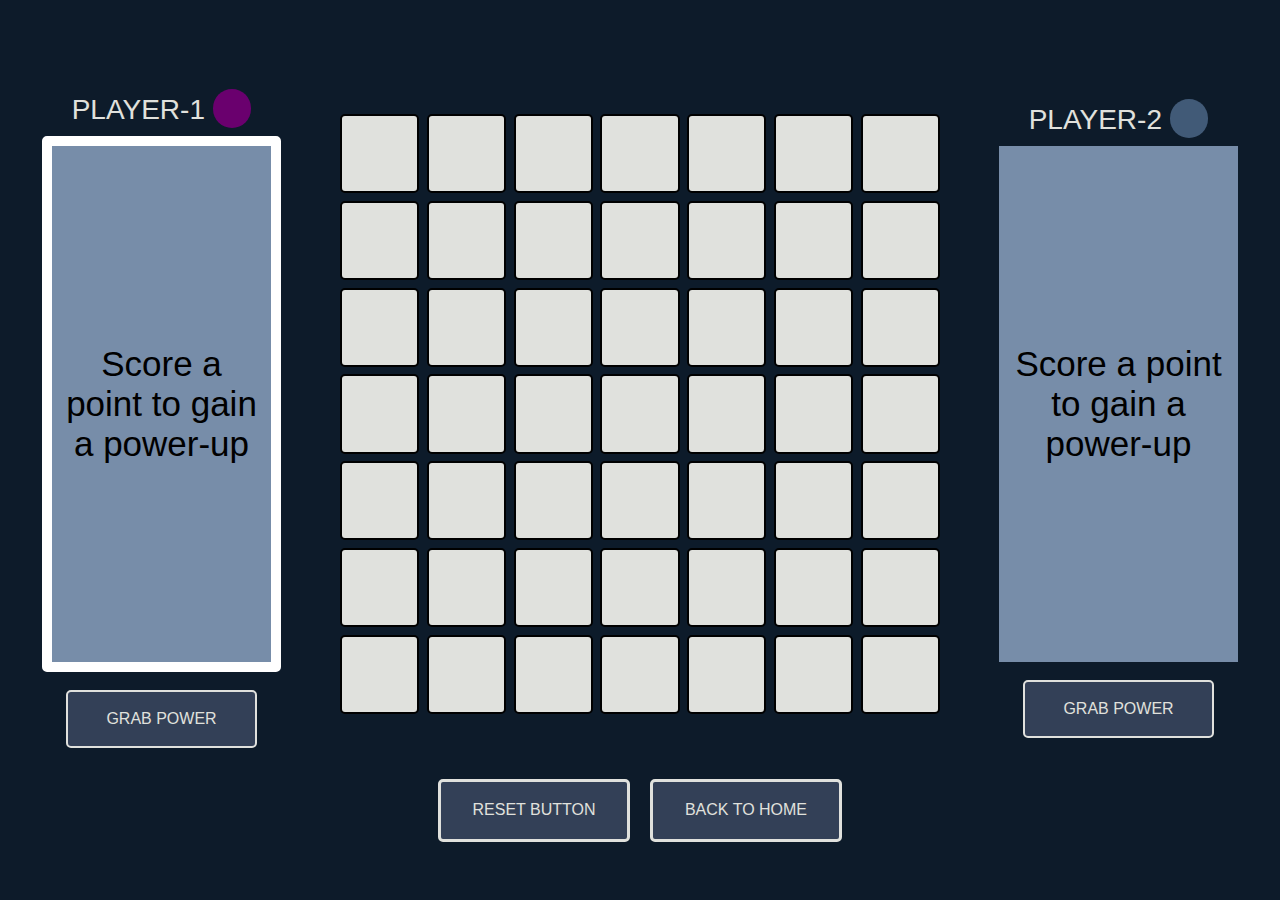
==== commit c2244d1f: "game is ready and fully responsive" ====
--- a/game.html
+++ b/game.html
@@ -3,7 +3,7 @@
 
 <head>
     <meta charset="UTF-8">
-    <meta name="viewport" content="width=device-width, initial-scale=1.0">
+    <meta name="viewport" content="width=device-width, initial-scale=1.0, maximum-scale=1.0, user-scalable=no">
     <title>Game</title>
     <link rel="stylesheet" href="https://cdnjs.cloudflare.com/ajax/libs/font-awesome/6.5.2/css/all.min.css"
         integrity="sha512-SnH5WK+bZxgPHs44uWIX+LLJAJ9/2PkPKZ5QiAj6Ta86w+fsb2TkcmfRyVX3pBnMFcV7oQPJkl9QevSCWr3W6A=="
@@ -102,7 +102,12 @@
                 </div>
                 <button class="powerO-button-media">GRAB POWER</button>
             </div>
-    
+            
+                <div class="button-layout-media">
+                    <button class="reset-btn-media">RESET BUTTON</button>
+                    <button class="home-btn-media">BACK TO HOME</button>
+                </div>
+
             <div class="player-X">
                 <div class="playerX-hd-color">
                     <h1 class="player-heading">PLAYER-2</h1>
--- a/game.css
+++ b/game.css
@@ -276,24 +276,18 @@
 
 /* class for p tag for power symbol of player-O */
 .powerO-symbol {
-    /* for symbol font-size: 90px; */
     width: 100%;
     text-align: center;
     font-size: 32px;
     font-family: 'Gill Sans', 'Gill Sans MT', Calibri, 'Trebuchet MS', sans-serif;
-    /* margin-left: 80px;
-    margin-right: 80px; */
 }
 
 /* class for p tag for power symbol of player-X */
 .powerX-symbol {
-    /* for symbol font-size: 90px; */
     font-size: 32px;
     width: 100%;
     text-align: center;
     font-family: 'Gill Sans', 'Gill Sans MT', Calibri, 'Trebuchet MS', sans-serif;
-    /* margin-left: 80px;
-    margin-right: 80px; */
 }
 
 /* class for p tag for power name player-O*/
@@ -391,7 +385,7 @@
 
 
 /* ///////////////////////////////////////////////////////////////////////////////////////////////////////////////////// */
-@media (min-width:300px) and (max-width:443px) {
+@media (min-width:300px) and (max-width:510px) {
 
     body {
         background-color: #0D1B2A;
@@ -413,6 +407,7 @@
         justify-content: stretch;
         align-items: center;
         align-content: center;
+        width: 100%;
         height: 93%;
         box-sizing: border-box;
     }
@@ -425,7 +420,6 @@
     .container-2 {
         box-sizing: border-box;
         width: clamp(300px, 87vw, 455px);
-        /* border: 1px solid red; */
         margin-top: 0;
         margin-bottom: 0.7%;
         display: flex;
@@ -440,9 +434,9 @@
         display: flex;
         flex: 1;
         flex-wrap: wrap;
-        /* border: 1px solid red; */
-        justify-content: center;
-        align-items: center;
+        justify-content: center;
+        align-items: center;
+        margin-top: 0;
         align-content: center;
         box-sizing: border-box;
     }
@@ -452,7 +446,6 @@
         justify-content: center;
         width: clamp(300px, 95%, 455px);
         height: 6%;
-        /* border: 1px solid red; */
         box-sizing: border-box;
     }
 
@@ -491,7 +484,7 @@
     .game-button {
         margin: 2px;
         background-color: #E0E1DD;
-        font-size: 7.5vw;
+        font-size: 7vw;
         font-weight: 500;
         color: black;
         height: 11.15vw;
@@ -517,6 +510,14 @@
         transition-duration: 0.3s;
         transition-timing-function: ease-in;
         display: inline-block;
+    }
+
+    .reset-btn-media {
+        display: none;
+    }
+
+    .home-btn-media {
+        display: none;
     }
 
     /* class for home button */
@@ -554,7 +555,7 @@
         justify-content: center;
         align-content: center;
         position: absolute;
-        top: 44vh;
+        top: 41vh;
         background-color: #0D1B2A;
         width: 89%;
         box-sizing: border-box;
@@ -569,7 +570,7 @@
     /* class for p tag of reset game countdown */
     .draw-countdown {
         width: 100%;
-        font-size: 120%;
+        font-size: clamp(20px, 5vw, 40px);
         text-align: center;
         font-family: 'Gill Sans', 'Gill Sans MT', Calibri, 'Trebuchet MS', sans-serif;
         color: #E0E1DD;
@@ -584,7 +585,7 @@
     /* class for p tag showing result of the game */
     .result {
         width: 100%;
-        font-size: 120%;
+        font-size: clamp(20px, 5vw, 40px);
         text-align: center;
         color: #E0E1DD;
         font-family: 'Gill Sans', 'Gill Sans MT', Calibri, 'Trebuchet MS', sans-serif;
@@ -663,7 +664,6 @@
 
     /* class for p tag for power symbol of player-O */
     .powerO-symbol-media {
-        /* for symbol font-size: 90px; */
         font-size: 20px;
         width: 100%;
         font-family: 'Gill Sans', 'Gill Sans MT', Calibri, 'Trebuchet MS', sans-serif;
@@ -671,7 +671,6 @@
 
     /* class for p tag for power symbol of player-X */
     .powerX-symbol {
-        /* for symbol font-size: 90px; */
         font-size: 20px;
         width: 100%;
         font-family: 'Gill Sans', 'Gill Sans MT', Calibri, 'Trebuchet MS', sans-serif;
@@ -729,8 +728,8 @@
     .shield {
         background-color: #00eeff;
         border-radius: 50%;
-        height: 30px;
-        width: 30px;
+        height: 7.5vw;
+        width: 7.5vw;
         display: flex;
         justify-content: center;
         align-items: center;
@@ -767,4 +766,1217 @@
         border-radius: 50%;
         margin-left: 8px;
     }
+}
+
+/* ////////////////////////////////////////////////////////////////////////////////////////////////////////////////// */
+@media (min-width:510px) and (max-width:1001px) and (min-height:400px) {
+    body {
+        background-color: #0D1B2A;
+        height: 100%;
+        width: 100%;
+        display: flex;
+        justify-content: center;
+        align-items: center;
+        align-content: center;
+        flex-wrap: wrap;
+        overflow: hidden;
+    }
+
+    /* the outermost div of the game */
+    .main-layout {
+        display: flex;
+        flex-direction: column;
+        flex-wrap: wrap;
+        justify-content: stretch;
+        align-items: center;
+        align-content: center;
+        height: 100%;
+        box-sizing: border-box;
+    }
+
+    .container-1 {
+        display: none;
+        box-sizing: border-box;
+    }
+
+    .container-2 {
+        box-sizing: border-box;
+        width: clamp(300px, 86%, 515px);
+        margin-top: 0;
+        margin-bottom: 0.7%;
+        display: flex;
+        flex-wrap: wrap;
+        justify-content: center;
+        align-content: center;
+    }
+
+    .container-3 {
+        height: calc(440px - 50vw);
+        width: clamp(300px, 95%, 815px);
+        display: flex;
+        flex: 0.9;
+        flex-wrap: wrap;
+        margin-top: 0;
+        justify-content: center;
+        align-items: center;
+        align-content: center;
+        box-sizing: border-box;
+    }
+
+    .container-4 {
+        display: none;
+    }
+
+    /* div for the reset button */
+    .button-layout {
+        display: none;
+    }
+
+    .button-layout-media {
+        display: flex;
+        justify-content: center;
+        align-items: center;
+        align-content: center;
+        flex-wrap: wrap;
+        align-items: center;
+        height: 100%;
+        width: 20%;
+    }
+
+    /* div containing game-layout and draw-countdown */
+    .game-draw {
+        height: 100%;
+        width: 100%;
+        display: flex;
+        flex-wrap: wrap;
+        justify-content: center;
+        align-content: center;
+    }
+
+    /* div containing all the ticTacToe buttons */
+    .game-layout {
+        height: 100%;
+        width: 100%;
+        margin-top: 0;
+        margin-bottom: 0;
+        display: flex;
+        flex-wrap: wrap;
+        justify-content: center;
+        align-content: center;
+    }
+
+    /* class of all the ticTacToe buttons */
+    .game-button {
+        margin: 2.2px;
+        background-color: #E0E1DD;
+        font-size: clamp(37px, 6.8vw, 40px);
+        font-weight: 500;
+        color: black;
+        height: 12.5%;
+        width: 12.5%;
+        border-radius: 5px;
+        border: 2px solid black;
+        display: flex;
+        justify-content: center;
+        align-items: center;
+    }
+
+    /* class for the reset button */
+    .reset-btn {
+        display: none;
+    }
+
+    .reset-btn-media {
+        height: 20%;
+        width: 100%;
+        font-size: 100%;
+        font-weight: 500;
+        background-color: #334057;
+        color: #E0E1DD;
+        border: 2px solid #E0E1DD;
+        border-radius: 5px;
+        transition: all;
+        transition-duration: 0.3s;
+        transition-timing-function: ease-in;
+        display: inline-block;
+    }
+
+    /* class for home button */
+    .home-btn {
+        display: none;
+    }
+
+    .home-btn-media {
+        height: 20%;
+        width: 100%;
+        font-size: 100%;
+        font-weight: 500;
+        background-color: #334057;
+        color: #E0E1DD;
+        border: 2px solid #E0E1DD;
+        border-radius: 5px;
+        transition: all;
+        transition-duration: 0.3s;
+        transition-timing-function: ease-in;
+        display: inline-block;
+        margin-top: 20px;
+        margin-left: 0;
+    }
+
+    /* class for overlay for result of the game */
+    .overlay {
+        height: 100vh;
+        width: 100vw;
+        background-color: #0D1B2A;
+        position: absolute;
+        opacity: 0;
+        visibility: hidden;
+        transition: all 1s ease-in-out;
+    }
+
+    /* class for div containing result and countdown */
+    .game-heading {
+        display: flex;
+        flex-wrap: wrap;
+        justify-content: center;
+        align-content: center;
+        position: absolute;
+        top: 41vh;
+        background-color: #0D1B2A;
+        height: auto;
+        width: 89%;
+        box-sizing: border-box;
+        border: 4px solid #E0E1DD;
+        border-radius: 15px;
+        padding: 20px;
+        transition: all 0.5s ease-in-out;
+        visibility: hidden;
+        opacity: 0;
+    }
+
+    /* class for p tag of reset game countdown */
+    .draw-countdown {
+        width: 100%;
+        height: 50%;
+        font-size: clamp(20px, 5vw, 40px);
+        text-align: center;
+        font-family: 'Gill Sans', 'Gill Sans MT', Calibri, 'Trebuchet MS', sans-serif;
+        color: #E0E1DD;
+        font-weight: 500;
+        margin-left: auto;
+        margin-right: auto;
+        transition: all 0.7s ease-in-out;
+        visibility: hidden;
+        opacity: 0;
+    }
+
+    /* class for p tag showing result of the game */
+    .result {
+        width: 100%;
+        height: 50%;
+        font-size: clamp(20px, 5vw, 40px);
+        text-align: center;
+        color: #E0E1DD;
+        font-family: 'Gill Sans', 'Gill Sans MT', Calibri, 'Trebuchet MS', sans-serif;
+        font-weight: 500;
+        margin-left: auto;
+        margin-right: auto;
+        transition: all 0.7s ease-in-out;
+        visibility: hidden;
+        opacity: 0;
+    }
+
+    /* div containing the details and functionality of player-O */
+    .player-O-media {
+        height: 100%;
+        width: 40%;
+        margin-top: auto;
+        margin-bottom: auto;
+        display: flex;
+        flex-wrap: wrap;
+        justify-content: center;
+        align-items: center;
+        align-content: center;
+    }
+
+    /* div containing the details and functionality of player-X */
+    .player-X {
+        height: 100%;
+        width: 40%;
+        margin-top: auto;
+        margin-bottom: auto;
+        display: flex;
+        justify-content: center;
+        flex-wrap: wrap;
+        align-items: center;
+        align-content: center;
+    }
+
+    /* class for h1 tag of player heading */
+    .player-heading {
+        color: #E0E1DD;
+        font-family: 'Gill Sans', 'Gill Sans MT', Calibri, 'Trebuchet MS', sans-serif;
+        font-weight: 300;
+        font-size: 18px;
+        margin-bottom: 5px;
+    }
+
+    /* div containing the power symbol and background of player-O */
+    .playerO-power-media {
+        height: 62.5%;
+        width: 53%;
+        background-color: #778DA9;
+        display: flex;
+        flex-wrap: wrap;
+        justify-content: center;
+        align-items: center;
+        text-align: center;
+        align-content: center;
+        transition: background-color 1s ease-in-out, border 0.3s ease-in-out;
+        padding: 10px;
+    }
+
+    /* div containing the power symbol and background of player-X */
+    .playerX-power {
+        height: 62.5%;
+        width: 53%;
+        background-color: #778DA9;
+        display: flex;
+        flex-wrap: wrap;
+        justify-content: center;
+        align-items: center;
+        text-align: center;
+        align-content: center;
+        transition: background-color 1s ease-in-out, border 0.3s ease-in-out;
+        padding: 10px;
+    }
+
+    /* class for p tag for power symbol of player-O */
+    .powerO-symbol-media {
+        font-size: clamp(20px, 4vw, 26px);
+        width: 100%;
+        font-family: 'Gill Sans', 'Gill Sans MT', Calibri, 'Trebuchet MS', sans-serif;
+    }
+
+    /* class for p tag for power symbol of player-X */
+    .powerX-symbol {
+        font-size: clamp(20px, 4vw, 26px);
+        width: 100%;
+        font-family: 'Gill Sans', 'Gill Sans MT', Calibri, 'Trebuchet MS', sans-serif;
+    }
+
+    /* class for p tag for power name player-O*/
+    .powerO-Name-media {
+        font-size: 25px;
+        width: 100%;
+        font-family: 'Gill Sans', 'Gill Sans MT', Calibri, 'Trebuchet MS', sans-serif;
+        font-weight: 600;
+    }
+
+    /* class for p tag for power name player-X*/
+    .powerX-Name {
+        font-size: 25px;
+        width: 100%;
+        font-family: 'Gill Sans', 'Gill Sans MT', Calibri, 'Trebuchet MS', sans-serif;
+        font-weight: 600;
+    }
+
+    /* class for power button of player-O */
+    .powerO-button-media {
+        height: 12%;
+        width: 70%;
+        font-size: 100%;
+        font-weight: 500;
+        background-color: #334057;
+        color: #E0E1DD;
+        border: 2px solid #E0E1DD;
+        border-radius: 5px;
+        transition: all;
+        transition-duration: 0.3s;
+        transition-timing-function: ease-in;
+        margin-top: 8px;
+    }
+
+    /* class for power button of player-X */
+    .powerX-button {
+        height: 12%;
+        width: 70%;
+        font-size: 100%;
+        font-weight: 500;
+        background-color: #334057;
+        color: #E0E1DD;
+        border: 2px solid #E0E1DD;
+        border-radius: 5px;
+        transition: all;
+        transition-duration: 0.3s;
+        transition-timing-function: ease-in;
+        margin-top: 8px;
+    }
+
+
+
+    /* class for span tag implementing shield */
+    .shield {
+        background-color: #00eeff;
+        border-radius: 50%;
+        height: 7.5vw;
+        width: 7.5vw;
+        display: flex;
+        justify-content: center;
+        align-items: center;
+    }
+
+    /* class for div containing playerO heading and color */
+    .playerO-hd-color-media {
+        width: 100%;
+        display: flex;
+        justify-content: center;
+    }
+
+    /* class for div of color of playerO */
+    .playerO-color-media {
+        background-color: rgb(106, 0, 110);
+        height: 20px;
+        width: 20px;
+        border-radius: 50%;
+        margin-left: 8px;
+    }
+
+    /* class for div containing playerX heading and color */
+    .playerX-hd-color {
+        width: 100%;
+        display: flex;
+        justify-content: center;
+    }
+
+    /* class for div of color of playerO */
+    .playerX-color {
+        background-color: #415A77;
+        height: 20px;
+        width: 20px;
+        border-radius: 50%;
+        margin-left: 8px;
+    }
+}
+
+/* ///////////////////////////////////////////////////////////////////////////////////////////////////////////////// */
+@media (min-width:1001px) and (max-width:1400px) {
+    body {
+        background-color: #0D1B2A;
+        height: 100%;
+        width: 100%;
+        display: flex;
+        justify-content: center;
+        align-items: center;
+        align-content: center;
+        flex-wrap: wrap;
+        overflow: hidden;
+    }
+
+    /* the outermost div of the game */
+    .main-layout {
+        display: flex;
+        width: 100%;
+        flex-wrap: wrap;
+        justify-content: space-evenly;
+        align-items: center;
+        height: auto;
+    }
+
+    .container-1 {
+        height: clamp(200px,80vh,750px);
+        width: 22vw;
+        margin-top: auto;
+        margin-bottom: auto;
+        display: flex;
+        flex-wrap: wrap;
+        justify-content: center;
+        align-items: center;
+        align-content: center;
+        box-sizing: border-box;
+    }
+
+    .container-2 {
+        box-sizing: border-box;
+        width: clamp(515px, 56vw, 634px);
+        margin-top: 0;
+        margin-bottom: 0.7%;
+        display: flex;
+        flex-wrap: wrap;
+        justify-content: center;
+        align-content: center;
+    }
+
+    .container-3 {
+        height: clamp(200px,80vh,750px);
+        width: 22vw;
+        margin-top: auto;
+        margin-bottom: auto;
+        display: flex;
+        flex-wrap: wrap;
+        justify-content: center;
+        align-items: center;
+        align-content: center;
+        box-sizing: border-box;
+    }
+
+    .container-4 {
+        display: flex;
+        justify-content: center;
+        width: 100%;
+        height: 7%;
+        width: 100%;
+        box-sizing: border-box;
+    }
+
+    /* div for the reset button */
+    .button-layout {
+        display: flex;
+        justify-content: center;
+        align-items: center;
+        height: 100%;
+        width: 100%;
+    }
+
+    .button-layout-media {
+        display: none;
+    }
+
+    /* div containing game-layout and draw-countdown */
+    .game-draw {
+        height: 100%;
+        width: 100%;
+        display: flex;
+        flex-wrap: wrap;
+        justify-content: center;
+        align-content: center;
+    }
+
+    /* div containing all the ticTacToe buttons */
+    .game-layout {
+        height: 100%;
+        width: 100%;
+        margin-top: 0;
+        margin-bottom: 0;
+        display: flex;
+        flex-wrap: wrap;
+        justify-content: center;
+        align-content: center;
+    }
+
+    /* class of all the ticTacToe buttons */
+    .game-button {
+        margin: 3.8px;
+        background-color: #E0E1DD;
+        font-size: clamp(25px, 4.4vw, 49px);
+        font-weight: 500;
+        color: black;
+        height: 12.5%;
+        width: 12.5%;
+        border-radius: 5px;
+        border: 2px solid black;
+        display: flex;
+        justify-content: center;
+        align-items: center;
+    }
+
+    /* class for the reset button */
+    .reset-btn {
+        height: clamp(40px,100%,70px);
+        width: 15%;
+        font-size: 100%;
+        font-weight: 500;
+        background-color: #334057;
+        color: #E0E1DD;
+        border: 3px solid #E0E1DD;
+        border-radius: 5px;
+        transition: all;
+        transition-duration: 0.3s;
+        transition-timing-function: ease-in;
+        display: inline-block;
+    }
+
+    .reset-btn-media {
+        display: none;
+    }
+
+    /* class for home button */
+    .home-btn {
+        height: clamp(40px,100%,70px);
+        width: 15%;
+        font-size: 100%;
+        font-weight: 500;
+        background-color: #334057;
+        color: #E0E1DD;
+        border: 3px solid #E0E1DD;
+        border-radius: 5px;
+        transition: all;
+        transition-duration: 0.3s;
+        transition-timing-function: ease-in;
+        display: inline-block;
+        margin-top: 0;
+        margin-left: 20px;
+    }
+
+    .home-btn-media {
+        display: none;
+    }
+
+    /* class for overlay for result of the game */
+    .overlay {
+        height: 100vh;
+        width: 100vw;
+        background-color: #0D1B2A;
+        position: absolute;
+        opacity: 0;
+        visibility: hidden;
+        transition: all 1s ease-in-out;
+    }
+
+    /* class for div containing result and countdown */
+    .game-heading {
+        display: flex;
+        flex-wrap: wrap;
+        justify-content: center;
+        align-content: center;
+        position: absolute;
+        top: 41vh;
+        background-color: #0D1B2A;
+        height: auto;
+        width: 89%;
+        box-sizing: border-box;
+        border: 4px solid #E0E1DD;
+        border-radius: 15px;
+        padding: 20px;
+        transition: all 0.5s ease-in-out;
+        visibility: hidden;
+        opacity: 0;
+    }
+
+    /* class for p tag of reset game countdown */
+    .draw-countdown {
+        width: 100%;
+        height: 50%;
+        font-size: clamp(20px, 5vw, 40px);
+        text-align: center;
+        font-family: 'Gill Sans', 'Gill Sans MT', Calibri, 'Trebuchet MS', sans-serif;
+        color: #E0E1DD;
+        font-weight: 500;
+        margin-left: auto;
+        margin-right: auto;
+        transition: all 0.7s ease-in-out;
+        visibility: hidden;
+        opacity: 0;
+    }
+
+    /* class for p tag showing result of the game */
+    .result {
+        width: 100%;
+        height: 50%;
+        font-size: clamp(20px, 5vw, 40px);
+        text-align: center;
+        color: #E0E1DD;
+        font-family: 'Gill Sans', 'Gill Sans MT', Calibri, 'Trebuchet MS', sans-serif;
+        font-weight: 500;
+        margin-left: auto;
+        margin-right: auto;
+        transition: all 0.7s ease-in-out;
+        visibility: hidden;
+        opacity: 0;
+    }
+
+    /* div containing the details and functionality of player-O */
+    .player-O {
+        height: 100%;
+        width: 85%;
+        margin-top: auto;
+        margin-bottom: auto;
+        display: flex;
+        flex-wrap: wrap;
+        justify-content: center;
+        align-items: center;
+        align-content: center;
+    }
+
+    .player-O-media {
+        display: none;
+    }
+
+    /* div containing the details and functionality of player-X */
+    .player-X {
+        height: 100%;
+        width: 85%;
+        margin-top: auto;
+        margin-bottom: auto;
+        display: flex;
+        justify-content: center;
+        flex-wrap: wrap;
+        align-items: center;
+        align-content: center;
+    }
+
+    /* class for h1 tag of player heading */
+    .player-heading {
+        color: #E0E1DD;
+        font-family: 'Gill Sans', 'Gill Sans MT', Calibri, 'Trebuchet MS', sans-serif;
+        font-weight: 300;
+        font-size: clamp(20px, 2.5vw, 28px);
+        margin-bottom: 5px;
+    }
+
+    /* div containing the power symbol and background of player-O */
+    .playerO-power {
+        height: 69%;
+        width: 100%;
+        background-color: #778DA9;
+        display: flex;
+        flex-wrap: wrap;
+        justify-content: center;
+        align-items: center;
+        text-align: center;
+        padding: 10px;
+        align-content: center;
+        transition: background-color 1s ease-in-out, border 0.3s ease-in-out;
+    }
+
+    .playerO-power-media {
+        display: none;
+    }
+
+    /* div containing the power symbol and background of player-X */
+    .playerX-power {
+        height: 69%;
+        width: 100%;
+        background-color: #778DA9;
+        display: flex;
+        flex-wrap: wrap;
+        justify-content: center;
+        align-items: center;
+        text-align: center;
+        align-content: center;
+        transition: background-color 1s ease-in-out, border 0.3s ease-in-out;
+        padding: 10px;
+    }
+
+    /* class for p tag for power symbol of player-O */
+    .powerO-symbol {
+        font-size: 35px;
+        width: 100%;
+        font-family: 'Gill Sans', 'Gill Sans MT', Calibri, 'Trebuchet MS', sans-serif;
+    }
+
+    /* class for p tag for power symbol of player-X */
+    .powerX-symbol {
+        font-size: 35px;
+        width: 100%;
+        font-family: 'Gill Sans', 'Gill Sans MT', Calibri, 'Trebuchet MS', sans-serif;
+    }
+
+    /* class for p tag for power name player-O*/
+    .powerO-Name {
+        font-size: 30px;
+        width: 100%;
+        font-family: 'Gill Sans', 'Gill Sans MT', Calibri, 'Trebuchet MS', sans-serif;
+        font-weight: 600;
+    }
+
+    /* class for p tag for power name player-X*/
+    .powerX-Name {
+        font-size: 30px;
+        width: 100%;
+        font-family: 'Gill Sans', 'Gill Sans MT', Calibri, 'Trebuchet MS', sans-serif;
+        font-weight: 600;
+    }
+
+    /* class for power button of player-O */
+    .powerO-button {
+        height: 8%;
+        width: 80%;
+        font-size: 100%;
+        font-weight: 500;
+        background-color: #334057;
+        color: #E0E1DD;
+        border: 2px solid #E0E1DD;
+        border-radius: 5px;
+        transition: all;
+        transition-duration: 0.3s;
+        transition-timing-function: ease-in;
+        margin-top: 18px;
+    }
+
+    /* class for power button of player-X */
+    .powerX-button {
+        height: 8%;
+        width: 80%;
+        font-size: 100%;
+        font-weight: 500;
+        background-color: #334057;
+        color: #E0E1DD;
+        border: 2px solid #E0E1DD;
+        border-radius: 5px;
+        transition: all;
+        transition-duration: 0.3s;
+        transition-timing-function: ease-in;
+        margin-top: 18px;
+    }
+
+
+
+    /* class for span tag implementing shield */
+    .shield {
+        background-color: #00eeff;
+        border-radius: 50%;
+        height: clamp(55px,4.5vw,85px);
+        width: clamp(55px,4.5vw,85px);
+        display: flex;
+        justify-content: center;
+        align-items: center;
+    }
+
+    /* class for div containing playerO heading and color */
+    .playerO-hd-color {
+        width: 100%;
+        display: flex;
+        justify-content: center;
+        align-items: center;
+    }
+
+    /* class for div of color of playerO */
+    .playerO-color {
+        background-color: rgb(106, 0, 110);
+        height: clamp(30px,3vw,40px);
+        width: clamp(30px,3vw,40px);
+        border-radius: 50%;
+        margin-left: 8px;
+        margin-bottom: 8px;
+    }
+
+    /* class for div containing playerX heading and color */
+    .playerX-hd-color {
+        width: 100%;
+        display: flex;
+        justify-content: center;
+        align-items: center;
+    }
+
+    /* class for div of color of playerO */
+    .playerX-color {
+        background-color: #415A77;
+        height: clamp(30px,3vw,40px);
+        width: clamp(30px,3vw,40px);
+        border-radius: 50%;
+        margin-left: 8px;
+        margin-bottom: 8px;
+    }
+}
+
+/* ///////////////////////////////////////////////////////////////////////////////////////////////////////////////// */
+@media (min-width:1400px) and (max-width:1800px) {
+    body {
+        background-color: #0D1B2A;
+        height: 100%;
+        width: 100%;
+        display: flex;
+        justify-content: center;
+        align-items: center;
+        align-content: center;
+        flex-wrap: wrap;
+        overflow: hidden;
+    }
+
+    /* the outermost div of the game */
+    .main-layout {
+        display: flex;
+        width: 100%;
+        flex-wrap: wrap;
+        justify-content: space-evenly;
+        align-items: center;
+        height: auto;
+    }
+
+    .container-1 {
+        height: clamp(200px,80vh,750px);
+        width: 22vw;
+        margin-top: auto;
+        margin-bottom: auto;
+        display: flex;
+        flex-wrap: wrap;
+        justify-content: center;
+        align-items: center;
+        align-content: center;
+        box-sizing: border-box;
+    }
+
+    .container-2 {
+        box-sizing: border-box;
+        width: clamp(515px, 56vw, 660px);
+        margin-top: 0;
+        margin-bottom: 0.7%;
+        display: flex;
+        flex-wrap: wrap;
+        justify-content: center;
+        align-content: center;
+    }
+
+    .container-3 {
+        height: clamp(200px,80vh,750px);
+        width: 22vw;
+        margin-top: auto;
+        margin-bottom: auto;
+        display: flex;
+        flex-wrap: wrap;
+        justify-content: center;
+        align-items: center;
+        align-content: center;
+        box-sizing: border-box;
+    }
+
+    .container-4 {
+        display: flex;
+        justify-content: center;
+        width: 100%;
+        height: 7%;
+        width: 100%;
+        box-sizing: border-box;
+    }
+
+    /* div for the reset button */
+    .button-layout {
+        display: flex;
+        justify-content: center;
+        align-items: center;
+        height: 100%;
+        width: 100%;
+    }
+
+    .button-layout-media {
+        display: none;
+    }
+
+    /* div containing game-layout and draw-countdown */
+    .game-draw {
+        height: 100%;
+        width: 100%;
+        display: flex;
+        flex-wrap: wrap;
+        justify-content: center;
+        align-content: center;
+    }
+
+    /* div containing all the ticTacToe buttons */
+    .game-layout {
+        height: 100%;
+        width: 100%;
+        margin-top: 0;
+        margin-bottom: 0;
+        display: flex;
+        flex-wrap: wrap;
+        justify-content: center;
+        align-content: center;
+    }
+
+    /* class of all the ticTacToe buttons */
+    .game-button {
+        margin: 3.8px;
+        background-color: #E0E1DD;
+        font-size: clamp(25px, 4.4vw, 49px);
+        font-weight: 500;
+        color: black;
+        height: 12.5%;
+        width: 12.5%;
+        border-radius: 6px;
+        border: 2px solid black;
+        display: flex;
+        justify-content: center;
+        align-items: center;
+    }
+
+    /* class for the reset button */
+    .reset-btn {
+        height: clamp(40px,100%,70px);
+        width: 15%;
+        font-size: 100%;
+        font-weight: 500;
+        background-color: #334057;
+        color: #E0E1DD;
+        border: 3px solid #E0E1DD;
+        border-radius: 5px;
+        transition: all;
+        transition-duration: 0.3s;
+        transition-timing-function: ease-in;
+        display: inline-block;
+    }
+
+    .reset-btn-media {
+        display: none;
+    }
+
+    /* class for home button */
+    .home-btn {
+        height: clamp(40px,100%,70px);
+        width: 15%;
+        font-size: 100%;
+        font-weight: 500;
+        background-color: #334057;
+        color: #E0E1DD;
+        border: 3px solid #E0E1DD;
+        border-radius: 5px;
+        transition: all;
+        transition-duration: 0.3s;
+        transition-timing-function: ease-in;
+        display: inline-block;
+        margin-top: 0;
+        margin-left: 20px;
+    }
+
+    .home-btn-media {
+        display: none;
+    }
+
+    /* class for overlay for result of the game */
+    .overlay {
+        height: 100vh;
+        width: 100vw;
+        background-color: #0D1B2A;
+        position: absolute;
+        opacity: 0;
+        visibility: hidden;
+        transition: all 1s ease-in-out;
+    }
+
+    /* class for div containing result and countdown */
+    .game-heading {
+        display: flex;
+        flex-wrap: wrap;
+        justify-content: center;
+        align-content: center;
+        position: absolute;
+        top: 41vh;
+        background-color: #0D1B2A;
+        height: auto;
+        width: 89%;
+        box-sizing: border-box;
+        border: 4px solid #E0E1DD;
+        border-radius: 15px;
+        padding: 20px;
+        transition: all 0.5s ease-in-out;
+        visibility: hidden;
+        opacity: 0;
+    }
+
+    /* class for p tag of reset game countdown */
+    .draw-countdown {
+        width: 100%;
+        height: 50%;
+        font-size: clamp(20px, 5vw, 40px);
+        text-align: center;
+        font-family: 'Gill Sans', 'Gill Sans MT', Calibri, 'Trebuchet MS', sans-serif;
+        color: #E0E1DD;
+        font-weight: 500;
+        margin-left: auto;
+        margin-right: auto;
+        transition: all 0.7s ease-in-out;
+        visibility: hidden;
+        opacity: 0;
+    }
+
+    /* class for p tag showing result of the game */
+    .result {
+        width: 100%;
+        height: 50%;
+        font-size: clamp(20px, 5vw, 40px);
+        text-align: center;
+        color: #E0E1DD;
+        font-family: 'Gill Sans', 'Gill Sans MT', Calibri, 'Trebuchet MS', sans-serif;
+        font-weight: 500;
+        margin-left: auto;
+        margin-right: auto;
+        transition: all 0.7s ease-in-out;
+        visibility: hidden;
+        opacity: 0;
+    }
+
+    /* div containing the details and functionality of player-O */
+    .player-O {
+        height: 100%;
+        width: 85%;
+        margin-top: auto;
+        margin-bottom: auto;
+        display: flex;
+        flex-wrap: wrap;
+        justify-content: center;
+        align-items: center;
+        align-content: center;
+    }
+
+    .player-O-media {
+        display: none;
+    }
+
+    /* div containing the details and functionality of player-X */
+    .player-X {
+        height: 100%;
+        width: 85%;
+        margin-top: auto;
+        margin-bottom: auto;
+        display: flex;
+        justify-content: center;
+        flex-wrap: wrap;
+        align-items: center;
+        align-content: center;
+    }
+
+    /* class for h1 tag of player heading */
+    .player-heading {
+        color: #E0E1DD;
+        font-family: 'Gill Sans', 'Gill Sans MT', Calibri, 'Trebuchet MS', sans-serif;
+        font-weight: 300;
+        font-size: clamp(20px, 2.5vw, 28px);
+        margin-bottom: 5px;
+    }
+
+    /* div containing the power symbol and background of player-O */
+    .playerO-power {
+        height: 69%;
+        width: 100%;
+        background-color: #778DA9;
+        display: flex;
+        flex-wrap: wrap;
+        justify-content: center;
+        align-items: center;
+        text-align: center;
+        padding: 10px;
+        align-content: center;
+        transition: background-color 1s ease-in-out, border 0.3s ease-in-out;
+    }
+
+    .playerO-power-media {
+        display: none;
+    }
+
+    /* div containing the power symbol and background of player-X */
+    .playerX-power {
+        height: 69%;
+        width: 100%;
+        background-color: #778DA9;
+        display: flex;
+        flex-wrap: wrap;
+        justify-content: center;
+        align-items: center;
+        text-align: center;
+        align-content: center;
+        transition: background-color 1s ease-in-out, border 0.3s ease-in-out;
+        padding: 10px;
+    }
+
+    /* class for p tag for power symbol of player-O */
+    .powerO-symbol {
+        font-size: 33px;
+        width: 100%;
+        font-family: 'Gill Sans', 'Gill Sans MT', Calibri, 'Trebuchet MS', sans-serif;
+    }
+
+    /* class for p tag for power symbol of player-X */
+    .powerX-symbol {
+        font-size: 33px;
+        width: 100%;
+        font-family: 'Gill Sans', 'Gill Sans MT', Calibri, 'Trebuchet MS', sans-serif;
+    }
+
+    /* class for p tag for power name player-O*/
+    .powerO-Name {
+        font-size: 37px;
+        width: 100%;
+        font-family: 'Gill Sans', 'Gill Sans MT', Calibri, 'Trebuchet MS', sans-serif;
+        font-weight: 600;
+    }
+
+    /* class for p tag for power name player-X*/
+    .powerX-Name {
+        font-size: 37px;
+        width: 100%;
+        font-family: 'Gill Sans', 'Gill Sans MT', Calibri, 'Trebuchet MS', sans-serif;
+        font-weight: 600;
+    }
+
+    /* class for power button of player-O */
+    .powerO-button {
+        height: 8%;
+        width: 80%;
+        font-size: 100%;
+        font-weight: 500;
+        background-color: #334057;
+        color: #E0E1DD;
+        border: 2px solid #E0E1DD;
+        border-radius: 5px;
+        transition: all;
+        transition-duration: 0.3s;
+        transition-timing-function: ease-in;
+        margin-top: 18px;
+    }
+
+    /* class for power button of player-X */
+    .powerX-button {
+        height: 8%;
+        width: 80%;
+        font-size: 100%;
+        font-weight: 500;
+        background-color: #334057;
+        color: #E0E1DD;
+        border: 2px solid #E0E1DD;
+        border-radius: 5px;
+        transition: all;
+        transition-duration: 0.3s;
+        transition-timing-function: ease-in;
+        margin-top: 18px;
+    }
+
+
+
+    /* class for span tag implementing shield */
+    .shield {
+        background-color: #00eeff;
+        border-radius: 50%;
+        height: clamp(55px,4.5vw,85px);
+        width: clamp(55px,4.5vw,85px);
+        display: flex;
+        justify-content: center;
+        align-items: center;
+    }
+
+    /* class for div containing playerO heading and color */
+    .playerO-hd-color {
+        width: 100%;
+        display: flex;
+        justify-content: center;
+        align-items: center;
+    }
+
+    /* class for div of color of playerO */
+    .playerO-color {
+        background-color: rgb(106, 0, 110);
+        height: clamp(30px,3vw,40px);
+        width: clamp(30px,3vw,40px);
+        border-radius: 50%;
+        margin-left: 8px;
+        margin-bottom: 8px;
+    }
+
+    /* class for div containing playerX heading and color */
+    .playerX-hd-color {
+        width: 100%;
+        display: flex;
+        justify-content: center;
+        align-items: center;
+    }
+
+    /* class for div of color of playerO */
+    .playerX-color {
+        background-color: #415A77;
+        height: clamp(30px,3vw,40px);
+        width: clamp(30px,3vw,40px);
+        border-radius: 50%;
+        margin-left: 8px;
+        margin-bottom: 8px;
+    }
 }